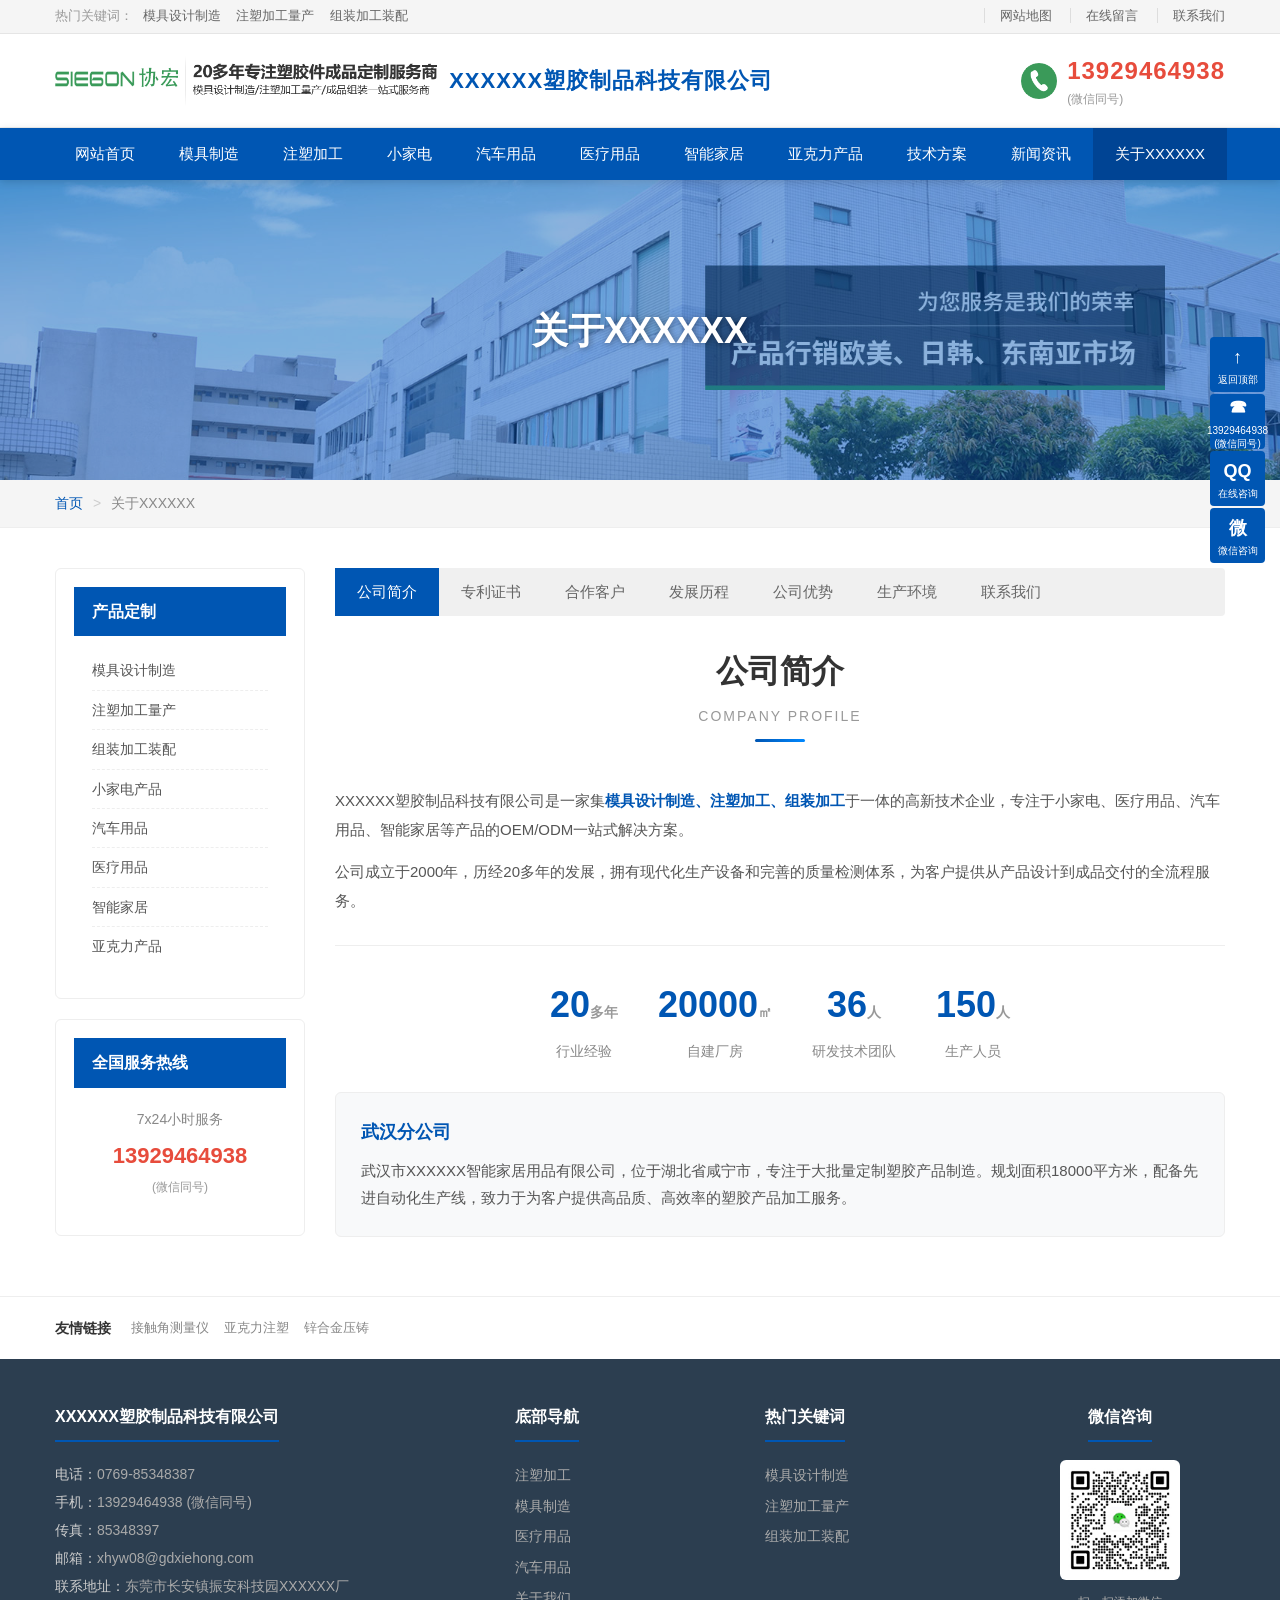
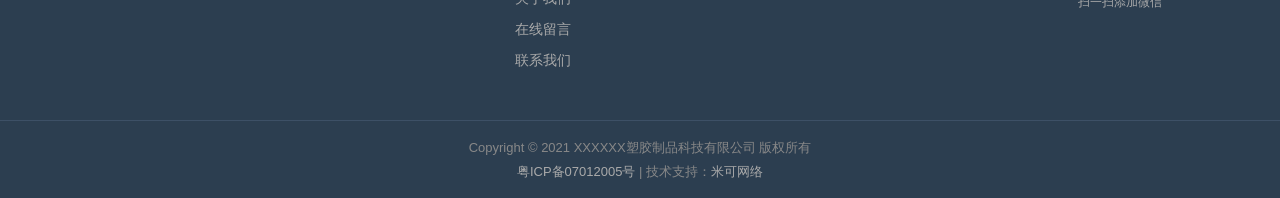
==== about/index.html @ 4b2d4a3e "add test" ====
<!DOCTYPE html>
<html lang="zh-CN">
<head>
    <meta charset="UTF-8">
    <meta name="viewport" content="width=device-width, initial-scale=1.0">
    <title>关于XXXXXX - XXXXXX塑胶制品科技有限公司</title>
    <link rel="stylesheet" href="../css/style.css">
    <link rel="stylesheet" href="../css/animate.css">
    <style>
        /* ========== Sub-page Banner ========== */
        .sub-banner {
            position: relative;
            height: 300px;
            overflow: hidden;
        }
        .sub-banner img {
            width: 100%;
            height: 100%;
            object-fit: cover;
        }
        .sub-banner-overlay {
            position: absolute;
            top: 0; left: 0; right: 0; bottom: 0;
            background: rgba(0,86,179,0.45);
            display: flex;
            align-items: center;
            justify-content: center;
        }
        .sub-banner-overlay h2 {
            font-size: 36px;
            color: #fff;
            font-weight: 700;
            text-shadow: 1px 1px 6px rgba(0,0,0,0.4);
        }

        /* ========== Breadcrumb ========== */
        .breadcrumb {
            background: #f5f5f5;
            padding: 12px 0;
            font-size: 14px;
            color: #888;
            border-bottom: 1px solid #eee;
        }
        .breadcrumb a {
            color: #0056b3;
            transition: color 0.3s;
        }
        .breadcrumb a:hover {
            color: #e74c3c;
        }
        .breadcrumb .sep {
            margin: 0 6px;
            color: #ccc;
        }

        /* ========== Sub-page Layout ========== */
        .sub-page-layout {
            display: flex;
            gap: 30px;
            padding: 40px 0;
            background: #fff;
        }
        .sub-main {
            flex: 1;
            min-width: 0;
        }
        .sub-sidebar {
            flex: 0 0 250px;
        }

        /* ========== Sidebar ========== */
        .sidebar-box {
            background: #fff;
            border: 1px solid #eee;
            border-radius: 6px;
            margin-bottom: 20px;
            overflow: hidden;
        }
        .sidebar-box-title {
            background: #0056b3;
            color: #fff;
            padding: 12px 18px;
            font-size: 16px;
            font-weight: 600;
        }
        .sidebar-box-content {
            padding: 15px 18px;
        }
        .sidebar-box-content a {
            display: block;
            padding: 8px 0;
            font-size: 14px;
            color: #555;
            border-bottom: 1px dashed #eee;
            transition: all 0.3s;
        }
        .sidebar-box-content a:last-child {
            border-bottom: none;
        }
        .sidebar-box-content a:hover {
            color: #0056b3;
            padding-left: 5px;
        }
        .sidebar-hotline {
            text-align: center;
            padding: 20px 18px;
        }
        .sidebar-hotline .hotline-label {
            font-size: 14px;
            color: #888;
            margin-bottom: 8px;
        }
        .sidebar-hotline .hotline-number {
            font-size: 22px;
            font-weight: 700;
            color: #e74c3c;
        }
        .sidebar-hotline .hotline-note {
            font-size: 12px;
            color: #999;
            margin-top: 4px;
        }

        /* ========== About Tab Navigation ========== */
        .about-tabs-nav {
            display: flex;
            flex-wrap: wrap;
            gap: 0;
            background: #f0f0f0;
            border-radius: 4px;
            margin-bottom: 30px;
        }
        .about-tab-link {
            padding: 12px 22px;
            font-size: 15px;
            color: #666;
            cursor: pointer;
            transition: all 0.3s;
            position: relative;
        }
        .about-tab-link:hover {
            color: #0056b3;
            background: #e0e0e0;
        }
        .about-tab-link.active {
            background: #0056b3;
            color: #fff;
        }

        /* ========== About Section Panels ========== */
        .about-section {
            display: none;
            animation: fadeIn 0.4s ease;
        }
        .about-section.active {
            display: block;
        }

        /* ========== About Section - Company Intro ========== */
        .intro-text {
            line-height: 1.9;
            font-size: 15px;
            color: #555;
        }
        .intro-text p {
            margin-bottom: 14px;
        }
        .intro-text .highlight {
            color: #0056b3;
            font-weight: 600;
        }
        .intro-stats {
            display: flex;
            justify-content: center;
            gap: 40px;
            margin-top: 30px;
            padding-top: 30px;
            border-top: 1px solid #eee;
        }
        .intro-stat {
            text-align: center;
        }
        .intro-stat .intro-stat-num {
            font-size: 36px;
            font-weight: 700;
            color: #0056b3;
        }
        .intro-stat .intro-stat-unit {
            font-size: 14px;
            color: #999;
        }
        .intro-stat .intro-stat-label {
            font-size: 14px;
            color: #888;
            margin-top: 6px;
        }
        .wuhan-info {
            margin-top: 30px;
            background: #f8f9fa;
            border-radius: 6px;
            padding: 25px;
            border: 1px solid #eee;
        }
        .wuhan-info h3 {
            font-size: 18px;
            color: #0056b3;
            margin-bottom: 10px;
        }
        .wuhan-info p {
            font-size: 15px;
            color: #555;
            line-height: 1.8;
        }

        /* ========== About Section - Patents ========== */
        .patents-list {
            display: grid;
            grid-template-columns: repeat(3, 1fr);
            gap: 20px;
        }
        .patent-card {
            background: #f8f9fa;
            border: 1px solid #eee;
            border-radius: 6px;
            padding: 25px 20px;
            text-align: center;
            transition: all 0.3s;
        }
        .patent-card:hover {
            border-color: #0056b3;
            box-shadow: 0 4px 15px rgba(0,86,179,0.1);
            transform: translateY(-3px);
        }
        .patent-card .patent-icon {
            font-size: 32px;
            color: #0056b3;
            margin-bottom: 12px;
        }
        .patent-card h4 {
            font-size: 16px;
            color: #333;
            margin-bottom: 8px;
        }
        .patent-card p {
            font-size: 13px;
            color: #888;
        }

        /* ========== About Section - Clients ========== */
        .clients-grid {
            display: grid;
            grid-template-columns: repeat(5, 1fr);
            gap: 20px;
        }
        .client-card {
            background: #f8f9fa;
            border: 1px solid #eee;
            border-radius: 6px;
            padding: 20px 15px;
            text-align: center;
            transition: all 0.3s;
            overflow: hidden;
        }
        .client-card:hover {
            border-color: #0056b3;
            box-shadow: 0 4px 15px rgba(0,86,179,0.1);
            transform: translateY(-3px);
        }
        .client-card img {
            width: 100%;
            height: 80px;
            object-fit: contain;
            margin-bottom: 10px;
        }
        .client-card span {
            font-size: 15px;
            font-weight: 600;
            color: #555;
        }

        /* ========== About Section - Timeline ========== */
        .timeline {
            position: relative;
            padding: 20px 0;
        }
        .timeline::before {
            content: '';
            position: absolute;
            left: 50%;
            top: 0;
            bottom: 0;
            width: 3px;
            background: #0056b3;
            transform: translateX(-50%);
        }
        .timeline-item {
            display: flex;
            align-items: stretch;
            margin-bottom: 30px;
            position: relative;
        }
        .timeline-item:nth-child(odd) {
            flex-direction: row;
        }
        .timeline-item:nth-child(even) {
            flex-direction: row-reverse;
        }
        .timeline-dot {
            position: absolute;
            left: 50%;
            top: 20px;
            width: 16px;
            height: 16px;
            background: #0056b3;
            border: 3px solid #fff;
            border-radius: 50%;
            transform: translateX(-50%);
            z-index: 2;
            box-shadow: 0 0 0 3px rgba(0,86,179,0.2);
        }
        .timeline-content {
            width: 45%;
            background: #f8f9fa;
            border-radius: 6px;
            padding: 20px 25px;
            border: 1px solid #eee;
            transition: all 0.3s;
        }
        .timeline-content:hover {
            border-color: #0056b3;
            box-shadow: 0 4px 15px rgba(0,86,179,0.1);
        }
        .timeline-year {
            font-size: 24px;
            font-weight: 700;
            color: #0056b3;
            margin-bottom: 8px;
        }
        .timeline-content h4 {
            font-size: 16px;
            color: #333;
            margin-bottom: 6px;
        }
        .timeline-content p {
            font-size: 14px;
            color: #666;
            line-height: 1.7;
        }
        .timeline-spacer {
            width: 45%;
        }

        /* ========== About Section - Advantages ========== */
        .about-advantages-grid {
            display: grid;
            grid-template-columns: repeat(2, 1fr);
            gap: 25px;
        }
        .about-adv-card {
            background: #f8f9fa;
            border-radius: 6px;
            overflow: hidden;
            box-shadow: 0 2px 12px rgba(0,0,0,0.06);
            transition: all 0.3s;
        }
        .about-adv-card:hover {
            transform: translateY(-5px);
            box-shadow: 0 8px 20px rgba(0,0,0,0.1);
        }
        .about-adv-img {
            height: 200px;
            overflow: hidden;
        }
        .about-adv-img img {
            width: 100%;
            height: 100%;
            object-fit: cover;
            transition: transform 0.5s;
        }
        .about-adv-card:hover .about-adv-img img {
            transform: scale(1.05);
        }
        .about-adv-text {
            padding: 20px;
        }
        .about-adv-text h3 {
            font-size: 18px;
            color: #333;
            margin-bottom: 10px;
        }
        .about-adv-text p {
            font-size: 14px;
            color: #666;
            line-height: 1.7;
        }

        /* ========== About Section - Production Gallery ========== */
        .production-gallery {
            display: grid;
            grid-template-columns: repeat(4, 1fr);
            gap: 20px;
        }
        .gallery-item {
            background: #f8f9fa;
            border-radius: 6px;
            overflow: hidden;
            box-shadow: 0 2px 8px rgba(0,0,0,0.06);
            transition: all 0.3s;
            text-align: center;
        }
        .gallery-item:hover {
            transform: translateY(-5px);
            box-shadow: 0 8px 20px rgba(0,0,0,0.1);
        }
        .gallery-item img {
            width: 100%;
            height: 180px;
            object-fit: cover;
            transition: transform 0.5s;
        }
        .gallery-item:hover img {
            transform: scale(1.05);
        }
        .gallery-item h4 {
            padding: 12px 10px;
            font-size: 14px;
            color: #333;
        }

        /* ========== About Section - Contact ========== */
        .contact-layout {
            display: flex;
            gap: 30px;
        }
        .contact-info {
            flex: 1;
        }
        .contact-info h3 {
            font-size: 22px;
            color: #333;
            margin-bottom: 20px;
        }
        .contact-info-item {
            display: flex;
            align-items: flex-start;
            gap: 12px;
            margin-bottom: 18px;
            font-size: 15px;
            color: #555;
        }
        .contact-info-item .info-label {
            flex: 0 0 70px;
            font-weight: 600;
            color: #333;
        }
        .contact-info-item .info-value {
            flex: 1;
        }
        .contact-info-item .info-value a {
            color: #0056b3;
        }
        .contact-form-box {
            flex: 1;
            background: #f8f9fa;
            border-radius: 6px;
            padding: 30px;
            border: 1px solid #eee;
        }
        .contact-form-box h3 {
            font-size: 20px;
            color: #333;
            margin-bottom: 20px;
        }
        .contact-form {
            display: flex;
            flex-direction: column;
            gap: 15px;
        }
        .form-row {
            display: flex;
            gap: 15px;
        }
        .form-group {
            flex: 1;
        }
        .form-group label {
            display: block;
            font-size: 14px;
            color: #555;
            margin-bottom: 6px;
        }
        .form-group input,
        .form-group textarea {
            width: 100%;
            padding: 10px 14px;
            border: 1px solid #ddd;
            border-radius: 4px;
            font-size: 14px;
            color: #333;
            transition: border-color 0.3s;
            outline: none;
        }
        .form-group input:focus,
        .form-group textarea:focus {
            border-color: #0056b3;
        }
        .form-group textarea {
            height: 120px;
            resize: vertical;
        }
        .form-submit {
            display: inline-block;
            padding: 12px 40px;
            background: #0056b3;
            color: #fff;
            border: none;
            border-radius: 4px;
            font-size: 16px;
            cursor: pointer;
            transition: background 0.3s;
            align-self: flex-start;
        }
        .form-submit:hover {
            background: #004494;
        }

        /* ========== Responsive adjustments ========== */
        @media (max-width: 992px) {
            .sub-page-layout { flex-direction: column; }
            .sub-sidebar { flex: none; width: 100%; }
            .sub-banner { height: 220px; }
            .sub-banner-overlay h2 { font-size: 28px; }
            .intro-stats { gap: 25px; }
            .patents-list { grid-template-columns: repeat(2, 1fr); }
            .clients-grid { grid-template-columns: repeat(3, 1fr); }
            .timeline::before { left: 30px; }
            .timeline-dot { left: 30px; }
            .timeline-item,
            .timeline-item:nth-child(even) { flex-direction: row; }
            .timeline-content { width: auto; margin-left: 60px; }
            .timeline-spacer { display: none; }
            .contact-layout { flex-direction: column; }
            .about-advantages-grid { grid-template-columns: repeat(2, 1fr); }
            .production-gallery { grid-template-columns: repeat(2, 1fr); }
        }

        @media (max-width: 768px) {
            .sub-banner { height: 180px; }
            .sub-banner-overlay h2 { font-size: 22px; }
            .about-tabs-nav { overflow-x: auto; }
            .about-tab-link { padding: 10px 14px; font-size: 13px; white-space: nowrap; }
            .intro-stats { flex-wrap: wrap; gap: 15px; }
            .patents-list { grid-template-columns: 1fr; }
            .clients-grid { grid-template-columns: repeat(2, 1fr); }
            .about-advantages-grid { grid-template-columns: 1fr; }
            .production-gallery { grid-template-columns: repeat(2, 1fr); }
            .form-row { flex-direction: column; }
        }
    </style>
</head>
<body>

<!-- 顶部工具栏 -->
<div class="top-bar">
    <div class="container">
        <div class="top-bar-left">
            <span class="hot-keywords">热门关键词：</span>
            <a href="../index.html#moju">模具设计制造</a>
            <a href="../index.html#zhusu">注塑加工量产</a>
            <a href="../index.html#zhusu">组装加工装配</a>
        </div>
        <div class="top-bar-right">
            <a href="#sitemap">网站地图</a>
            <a href="#about-07">在线留言</a>
            <a href="#about-07">联系我们</a>
        </div>
    </div>
</div>

<!-- 主头部：Logo + 电话 -->
<header class="main-header">
    <div class="container">
        <div class="header-logo">
            <a href="../index.html">
                <img src="../images/logo.png" alt="XXXXXX塑胶制品科技有限公司">
                <span class="logo-text">XXXXXX塑胶制品科技有限公司</span>
            </a>
        </div>
        <div class="header-phone">
            <img src="../images/phone-icon.png" alt="电话图标">
            <div class="phone-info">
                <span class="phone-number">13929464938</span>
                <span class="phone-note">(微信同号)</span>
            </div>
        </div>
    </div>
</header>

<!-- 主导航栏 -->
<nav class="main-nav">
    <div class="container">
        <button class="menu-toggle" id="menuToggle" aria-label="菜单">☰</button>
        <ul class="nav-list" id="navList">
            <li><a href="../index.html">网站首页</a></li>
            <li><a href="../index.html#moju">模具制造</a></li>
            <li><a href="../index.html#zhusu">注塑加工</a></li>
            <li><a href="../index.html#product">小家电</a></li>
            <li><a href="../index.html#case">汽车用品</a></li>
            <li><a href="../index.html#yiliao">医疗用品</a></li>
            <li><a href="../index.html#zhineng">智能家居</a></li>
            <li><a href="../index.html#other">亚克力产品</a></li>
            <li><a href="../index.html#video">技术方案</a></li>
            <li class="has-dropdown">
                <a href="../index.html#news">新闻资讯</a>
                <ul class="dropdown">
                    <li><a href="../index.html#company-news">公司新闻</a></li>
                    <li><a href="../index.html#industry-news">行业动态</a></li>
                    <li><a href="../index.html#faq">常见问题</a></li>
                </ul>
            </li>
            <li class="has-dropdown active">
                <a href="index.html">关于XXXXXX</a>
                <ul class="dropdown">
                    <li><a href="#about-01">公司简介</a></li>
                    <li><a href="#about-02">专利证书</a></li>
                    <li><a href="#about-03">合作客户</a></li>
                    <li><a href="#about-04">发展历程</a></li>
                    <li><a href="#about-05">公司优势</a></li>
                    <li><a href="#about-06">生产环境</a></li>
                    <li><a href="#about-07">联系我们</a></li>
                </ul>
            </li>
        </ul>
    </div>
</nav>

<!-- Banner -->
<section class="sub-banner">
    <img src="../images/banner-about.jpg" alt="关于XXXXXX">
    <div class="sub-banner-overlay">
        <h2>关于XXXXXX</h2>
    </div>
</section>

<!-- Breadcrumb -->
<div class="breadcrumb">
    <div class="container">
        <a href="../index.html">首页</a>
        <span class="sep">&gt;</span>
        <span>关于XXXXXX</span>
    </div>
</div>

<!-- Main Content Area -->
<div class="sub-page-layout">
    <div class="container" style="display:flex;gap:30px;">
        <!-- Sidebar -->
        <aside class="sub-sidebar">
            <div class="sidebar-box">
                <div class="sidebar-box-title">产品定制</div>
                <div class="sidebar-box-content">
                    <a href="../index.html#moju">模具设计制造</a>
                    <a href="../index.html#zhusu">注塑加工量产</a>
                    <a href="../index.html#zhusu">组装加工装配</a>
                    <a href="../index.html#product">小家电产品</a>
                    <a href="../index.html#case">汽车用品</a>
                    <a href="../index.html#yiliao">医疗用品</a>
                    <a href="../index.html#zhineng">智能家居</a>
                    <a href="../index.html#other">亚克力产品</a>
                </div>
            </div>
            <div class="sidebar-box">
                <div class="sidebar-box-title">全国服务热线</div>
                <div class="sidebar-hotline">
                    <div class="hotline-label">7x24小时服务</div>
                    <div class="hotline-number">13929464938</div>
                    <div class="hotline-note">(微信同号)</div>
                </div>
            </div>
        </aside>

        <!-- Main Content -->
        <main class="sub-main">
            <!-- Tab Navigation -->
            <div class="about-tabs-nav">
                <a class="about-tab-link active" data-tab="about-01" href="#about-01">公司简介</a>
                <a class="about-tab-link" data-tab="about-02" href="#about-02">专利证书</a>
                <a class="about-tab-link" data-tab="about-03" href="#about-03">合作客户</a>
                <a class="about-tab-link" data-tab="about-04" href="#about-04">发展历程</a>
                <a class="about-tab-link" data-tab="about-05" href="#about-05">公司优势</a>
                <a class="about-tab-link" data-tab="about-06" href="#about-06">生产环境</a>
                <a class="about-tab-link" data-tab="about-07" href="#about-07">联系我们</a>
            </div>

            <!-- Section: 公司简介 -->
            <section class="about-section active" id="about-01">
                <div class="section-header">
                    <h2 class="section-title">公司简介</h2>
                    <p class="section-subtitle">Company Profile</p>
                    <div class="title-decoration"></div>
                </div>
                <div class="intro-text">
                    <p>XXXXXX塑胶制品科技有限公司是一家集<span class="highlight">模具设计制造、注塑加工、组装加工</span>于一体的高新技术企业，专注于小家电、医疗用品、汽车用品、智能家居等产品的OEM/ODM一站式解决方案。</p>
                    <p>公司成立于2000年，历经20多年的发展，拥有现代化生产设备和完善的质量检测体系，为客户提供从产品设计到成品交付的全流程服务。</p>
                </div>
                <div class="intro-stats">
                    <div class="intro-stat">
                        <div class="intro-stat-num">20<span class="intro-stat-unit">多年</span></div>
                        <div class="intro-stat-label">行业经验</div>
                    </div>
                    <div class="intro-stat">
                        <div class="intro-stat-num">20000<span class="intro-stat-unit">㎡</span></div>
                        <div class="intro-stat-label">自建厂房</div>
                    </div>
                    <div class="intro-stat">
                        <div class="intro-stat-num">36<span class="intro-stat-unit">人</span></div>
                        <div class="intro-stat-label">研发技术团队</div>
                    </div>
                    <div class="intro-stat">
                        <div class="intro-stat-num">150<span class="intro-stat-unit">人</span></div>
                        <div class="intro-stat-label">生产人员</div>
                    </div>
                </div>
                <div class="wuhan-info">
                    <h3>武汉分公司</h3>
                    <p>武汉市XXXXXX智能家居用品有限公司，位于湖北省咸宁市，专注于大批量定制塑胶产品制造。规划面积18000平方米，配备先进自动化生产线，致力于为客户提供高品质、高效率的塑胶产品加工服务。</p>
                </div>
            </section>

            <!-- Section: 专利证书 -->
            <section class="about-section" id="about-02">
                <div class="section-header">
                    <h2 class="section-title">专利证书</h2>
                    <p class="section-subtitle">Patents & Certifications</p>
                    <div class="title-decoration"></div>
                </div>
                <div class="patents-list">
                    <div class="patent-card">
                        <div class="patent-icon">&#9989;</div>
                        <h4>SGS认证</h4>
                        <p>通过SGS国际认证，产品质量符合国际标准</p>
                    </div>
                    <div class="patent-card">
                        <div class="patent-icon">&#9989;</div>
                        <h4>BSCI认证</h4>
                        <p>符合BSCI商业社会责任标准，保障生产合规</p>
                    </div>
                    <div class="patent-card">
                        <div class="patent-icon">&#9989;</div>
                        <h4>ISO 9001认证</h4>
                        <p>ISO质量管理体系认证，确保品质管控流程</p>
                    </div>
                    <div class="patent-card">
                        <div class="patent-icon">&#9733;</div>
                        <h4>高新技术企业</h4>
                        <p>荣获高新技术企业认定，持续技术创新</p>
                    </div>
                    <div class="patent-card">
                        <div class="patent-icon">&#9733;</div>
                        <h4>多项发明专利</h4>
                        <p>拥有模具设计及注塑工艺相关发明专利</p>
                    </div>
                    <div class="patent-card">
                        <div class="patent-icon">&#9733;</div>
                        <h4>实用新型专利</h4>
                        <p>多项实用新型专利覆盖生产制造关键环节</p>
                    </div>
                </div>
            </section>

            <!-- Section: 合作客户 -->
            <section class="about-section" id="about-03">
                <div class="section-header">
                    <h2 class="section-title">合作客户</h2>
                    <p class="section-subtitle">Cooperation Clients</p>
                    <div class="title-decoration"></div>
                </div>
                <div class="clients-grid">
                    <div class="client-card">
                        <img src="../images/brand-huawei.jpg" alt="华为">
                        <span>华为</span>
                    </div>
                    <div class="client-card">
                        <img src="../images/brand-ykk.jpg" alt="YKK">
                        <span>YKK</span>
                    </div>
                    <div class="client-card">
                        <img src="../images/brand-panasonic.jpg" alt="松下">
                        <span>松下</span>
                    </div>
                    <div class="client-card">
                        <img src="../images/brand-dyg.jpg" alt="东阳光药">
                        <span>东阳光药</span>
                    </div>
                    <div class="client-card">
                        <img src="../images/brand-swarovski.jpg" alt="施华洛世奇">
                        <span>施华洛世奇</span>
                    </div>
                    <div class="client-card">
                        <img src="../images/brand-gionee.jpg" alt="GIONEE">
                        <span>GIONEE</span>
                    </div>
                    <div class="client-card">
                        <img src="../images/brand-saraya.jpg" alt="SARAYA">
                        <span>SARAYA</span>
                    </div>
                    <div class="client-card">
                        <img src="../images/brand-yuyue.jpg" alt="鱼跃集团">
                        <span>鱼跃集团</span>
                    </div>
                    <div class="client-card">
                        <img src="../images/brand-skyworth.jpg" alt="创维">
                        <span>创维</span>
                    </div>
                    <div class="client-card">
                        <img src="../images/brand-vivo.jpg" alt="VIVO">
                        <span>VIVO</span>
                    </div>
                </div>
            </section>

            <!-- Section: 发展历程 -->
            <section class="about-section" id="about-04">
                <div class="section-header">
                    <h2 class="section-title">发展历程</h2>
                    <p class="section-subtitle">Development History</p>
                    <div class="title-decoration"></div>
                </div>
                <div class="timeline">
                    <div class="timeline-item">
                        <div class="timeline-content">
                            <div class="timeline-year">2000</div>
                            <h4>公司成立</h4>
                            <p>XXXXXX塑胶制品科技有限公司正式成立，开始模具设计与制造业务，踏上行业发展之路。</p>
                        </div>
                        <div class="timeline-spacer"></div>
                        <div class="timeline-dot"></div>
                    </div>
                    <div class="timeline-item">
                        <div class="timeline-spacer"></div>
                        <div class="timeline-content">
                            <div class="timeline-year">2005</div>
                            <h4>规模扩张</h4>
                            <p>厂房扩建，引进先进注塑设备，业务范围从模具制造拓展至注塑加工与组装加工，形成一站式服务能力。</p>
                        </div>
                        <div class="timeline-dot"></div>
                    </div>
                    <div class="timeline-item">
                        <div class="timeline-content">
                            <div class="timeline-year">2010</div>
                            <h4>品质认证</h4>
                            <p>通过SGS、BSCI、ISO 9001等多项国际认证，建立完善的质量检测体系，品质管控迈上新台阶。</p>
                        </div>
                        <div class="timeline-spacer"></div>
                        <div class="timeline-dot"></div>
                    </div>
                    <div class="timeline-item">
                        <div class="timeline-spacer"></div>
                        <div class="timeline-content">
                            <div class="timeline-year">2015</div>
                            <h4>武汉分公司</h4>
                            <p>成立武汉市XXXXXX智能家居用品有限公司，规划面积18000平方米，进一步扩大产能与服务范围。</p>
                        </div>
                        <div class="timeline-dot"></div>
                    </div>
                    <div class="timeline-item">
                        <div class="timeline-content">
                            <div class="timeline-year">2020</div>
                            <h4>持续发展</h4>
                            <p>荣获高新技术企业认定，持续加大研发投入，拓展智能家居与医疗用品领域，为客户提供更全面的解决方案。</p>
                        </div>
                        <div class="timeline-spacer"></div>
                        <div class="timeline-dot"></div>
                    </div>
                </div>
            </section>

            <!-- Section: 公司优势 -->
            <section class="about-section" id="about-05">
                <div class="section-header">
                    <h2 class="section-title">公司优势</h2>
                    <p class="section-subtitle">Company Advantages</p>
                    <div class="title-decoration"></div>
                </div>
                <div class="about-advantages-grid">
                    <div class="about-adv-card">
                        <div class="about-adv-img">
                            <img src="../images/adv-01.jpg" alt="自动化设备齐全">
                        </div>
                        <div class="about-adv-text">
                            <h3>自动化设备齐全</h3>
                            <p>模具车间配备铣床、车床、磨床、线切割、火花机、CNC等加工设备；60台注塑机（90T-1000T），实现全自动化生产。</p>
                        </div>
                    </div>
                    <div class="about-adv-card">
                        <div class="about-adv-img">
                            <img src="../images/adv-02.jpg" alt="20多年生产经验">
                        </div>
                        <div class="about-adv-text">
                            <h3>20多年生产经验</h3>
                            <p>通过SGS、BSCI、ISO等认证，完善的质量检测体系，专业管理团队确保产品品质稳定。</p>
                        </div>
                    </div>
                    <div class="about-adv-card">
                        <div class="about-adv-img">
                            <img src="../images/adv-03.jpg" alt="品质有保证">
                        </div>
                        <div class="about-adv-text">
                            <h3>品质有保证</h3>
                            <p>配备2D/3D扫描仪等精密测量设备，专业QA团队全程品质管控，确保产品零缺陷交付。</p>
                        </div>
                    </div>
                    <div class="about-adv-card">
                        <div class="about-adv-img">
                            <img src="../images/adv-04.jpg" alt="一站式服务">
                        </div>
                        <div class="about-adv-text">
                            <h3>一站式服务</h3>
                            <p>开模、注塑、组装、丝印、移印全部整合在一条生产线，为客户提供高效便捷的完整解决方案。</p>
                        </div>
                    </div>
                </div>
            </section>

            <!-- Section: 生产环境 -->
            <section class="about-section" id="about-06">
                <div class="section-header">
                    <h2 class="section-title">生产环境</h2>
                    <p class="section-subtitle">Production Environment</p>
                    <div class="title-decoration"></div>
                </div>
                <div class="production-gallery">
                    <div class="gallery-item">
                        <img src="../images/adv-01.jpg" alt="模具车间">
                        <h4>模具车间</h4>
                    </div>
                    <div class="gallery-item">
                        <img src="../images/adv-02.jpg" alt="CNC车间">
                        <h4>CNC车间</h4>
                    </div>
                    <div class="gallery-item">
                        <img src="../images/adv-03.jpg" alt="线切割车间">
                        <h4>线切割车间</h4>
                    </div>
                    <div class="gallery-item">
                        <img src="../images/adv-04.jpg" alt="注塑车间">
                        <h4>注塑车间</h4>
                    </div>
                    <div class="gallery-item">
                        <img src="../images/adv-01.jpg" alt="亚克力无尘车间">
                        <h4>亚克力无尘车间</h4>
                    </div>
                    <div class="gallery-item">
                        <img src="../images/adv-02.jpg" alt="装配车间">
                        <h4>装配车间</h4>
                    </div>
                    <div class="gallery-item">
                        <img src="../images/adv-03.jpg" alt="丝印车间">
                        <h4>丝印车间</h4>
                    </div>
                    <div class="gallery-item">
                        <img src="../images/adv-04.jpg" alt="移印车间">
                        <h4>移印车间</h4>
                    </div>
                </div>
            </section>

            <!-- Section: 联系我们 -->
            <section class="about-section" id="about-07">
                <div class="section-header">
                    <h2 class="section-title">联系我们</h2>
                    <p class="section-subtitle">Contact Us</p>
                    <div class="title-decoration"></div>
                </div>
                <div class="contact-layout">
                    <div class="contact-info">
                        <h3>XXXXXX塑胶制品科技有限公司</h3>
                        <div class="contact-info-item">
                            <span class="info-label">电话：</span>
                            <span class="info-value">0769-85348387</span>
                        </div>
                        <div class="contact-info-item">
                            <span class="info-label">手机：</span>
                            <span class="info-value"><a href="tel:13929464938">13929464938</a> (微信同号)</span>
                        </div>
                        <div class="contact-info-item">
                            <span class="info-label">传真：</span>
                            <span class="info-value">85348397</span>
                        </div>
                        <div class="contact-info-item">
                            <span class="info-label">邮箱：</span>
                            <span class="info-value"><a href="mailto:xhyw08@gdxiehong.com">xhyw08@gdxiehong.com</a></span>
                        </div>
                        <div class="contact-info-item">
                            <span class="info-label">地址：</span>
                            <span class="info-value">东莞市长安镇振安科技园XXXXXX厂</span>
                        </div>
                    </div>
                    <div class="contact-form-box">
                        <h3>在线留言</h3>
                        <form class="contact-form" action="#" method="post">
                            <div class="form-row">
                                <div class="form-group">
                                    <label for="name">姓名</label>
                                    <input type="text" id="name" name="name" placeholder="请输入您的姓名">
                                </div>
                                <div class="form-group">
                                    <label for="phone">联系电话</label>
                                    <input type="tel" id="phone" name="phone" placeholder="请输入您的联系电话">
                                </div>
                            </div>
                            <div class="form-group">
                                <label for="email">电子邮箱</label>
                                <input type="email" id="email" name="email" placeholder="请输入您的电子邮箱">
                            </div>
                            <div class="form-group">
                                <label for="message">留言内容</label>
                                <textarea id="message" name="message" placeholder="请输入您的留言内容"></textarea>
                            </div>
                            <button type="submit" class="form-submit">提交留言</button>
                        </form>
                    </div>
                </div>
            </section>
        </main>
    </div>
</div>

<!-- 友情链接 -->
<section class="friendly-links">
    <div class="container">
        <h3>友情链接</h3>
        <div class="links-list">
            <a href="#">接触角测量仪</a>
            <a href="#">亚克力注塑</a>
            <a href="#">锌合金压铸</a>
        </div>
    </div>
</section>

<!-- 页脚 -->
<footer class="main-footer">
    <div class="container">
        <div class="footer-columns">
            <div class="footer-col">
                <h4>XXXXXX塑胶制品科技有限公司</h4>
                <p><span class="label">电话：</span>0769-85348387</p>
                <p><span class="label">手机：</span>13929464938 (微信同号)</p>
                <p><span class="label">传真：</span>85348397</p>
                <p><span class="label">邮箱：</span>xhyw08@gdxiehong.com</p>
                <p><span class="label">联系地址：</span>东莞市长安镇振安科技园XXXXXX厂</p>
            </div>
            <div class="footer-col">
                <h4>底部导航</h4>
                <a href="../index.html#zhusu">注塑加工</a>
                <a href="../index.html#moju">模具制造</a>
                <a href="../index.html#yiliao">医疗用品</a>
                <a href="../index.html#case">汽车用品</a>
                <a href="index.html">关于我们</a>
                <a href="#about-07">在线留言</a>
                <a href="#about-07">联系我们</a>
            </div>
            <div class="footer-col">
                <h4>热门关键词</h4>
                <a href="#">模具设计制造</a>
                <a href="#">注塑加工量产</a>
                <a href="#">组装加工装配</a>
            </div>
            <div class="footer-col footer-qr">
                <h4>微信咨询</h4>
                <div class="qr-code">
                    <img src="../images/wechat-qr.png" alt="微信二维码">
                </div>
                <p>扫一扫添加微信</p>
            </div>
        </div>
    </div>
    <div class="footer-bottom">
        <div class="container">
            <p>Copyright &copy; 2021 XXXXXX塑胶制品科技有限公司 版权所有</p>
            <p><a href="https://beian.miit.gov.cn/" target="_blank">粤ICP备07012005号</a> | 技术支持：<a href="#">米可网络</a></p>
        </div>
    </div>
</footer>

<!-- 侧边浮动工具栏 -->
<div class="floating-toolbar">
    <a href="#" class="float-btn back-top" id="backTop" title="返回顶部">
        <span>&#8593;</span>
        <small>返回顶部</small>
    </a>
    <a href="tel:13929464938" class="float-btn phone-btn" title="电话咨询">
        <span>&#9742;</span>
        <small>13929464938<br>(微信同号)</small>
    </a>
    <a href="#" class="float-btn qq-btn" title="QQ在线咨询">
        <span>QQ</span>
        <small>在线咨询</small>
    </a>
    <div class="float-btn wechat-btn" title="微信咨询">
        <span>微</span>
        <small>微信咨询</small>
        <div class="wechat-popup">
            <img src="../images/wechat-qr.png" alt="微信二维码">
            <p>扫码添加微信</p>
        </div>
    </div>
</div>

<script src="../js/main.js"></script>
<script>
    // About page tab switching
    (function() {
        var tabLinks = document.querySelectorAll('.about-tab-link');
        var sections = document.querySelectorAll('.about-section');

        function switchTab(targetId) {
            // Update tab links
            tabLinks.forEach(function(link) {
                link.classList.remove('active');
                if (link.getAttribute('data-tab') === targetId) {
                    link.classList.add('active');
                }
            });
            // Update sections
            sections.forEach(function(sec) {
                sec.classList.remove('active');
                if (sec.id === targetId) {
                    sec.classList.add('active');
                }
            });
        }

        // Click handler for tab links
        tabLinks.forEach(function(link) {
            link.addEventListener('click', function(e) {
                e.preventDefault();
                var targetId = this.getAttribute('data-tab');
                switchTab(targetId);
                // Scroll to the tab area
                document.querySelector('.about-tabs-nav').scrollIntoView({ behavior: 'smooth', block: 'start' });
            });
        });

        // If URL has an anchor hash, activate that tab on load
        if (window.location.hash) {
            var hash = window.location.hash.substring(1);
            if (hash && document.getElementById(hash)) {
                switchTab(hash);
            }
        }

        // Dropdown nav links should also switch tabs
        var dropdownLinks = document.querySelectorAll('.nav-list .has-dropdown.active .dropdown a');
        dropdownLinks.forEach(function(link) {
            link.addEventListener('click', function(e) {
                e.preventDefault();
                var targetId = this.getAttribute('href').substring(1);
                switchTab(targetId);
                document.querySelector('.about-tabs-nav').scrollIntoView({ behavior: 'smooth', block: 'start' });
            });
        });
    })();
</script>
</body>
</html>
---- css/style.css ----
/* ========== Reset & Base ========== */
*, *::before, *::after {
    margin: 0;
    padding: 0;
    box-sizing: border-box;
}

html {
    scroll-behavior: smooth;
}

body {
    font-family: "Microsoft YaHei", "PingFang SC", "Helvetica Neue", Arial, sans-serif;
    color: #333;
    background: #fff;
    line-height: 1.6;
    overflow-x: hidden;
}

a {
    text-decoration: none;
    color: inherit;
    transition: color 0.3s;
}

img {
    max-width: 100%;
    height: auto;
    display: block;
}

ul { list-style: none; }

.container {
    max-width: 1200px;
    margin: 0 auto;
    padding: 0 15px;
}

/* ========== Top Bar ========== */
.top-bar {
    background: #f5f5f5;
    border-bottom: 1px solid #e5e5e5;
    font-size: 13px;
    color: #888;
    padding: 6px 0;
}

.top-bar .container {
    display: flex;
    justify-content: space-between;
    align-items: center;
}

.top-bar-left .hot-keywords {
    color: #999;
}

.top-bar-left a {
    color: #666;
    margin: 0 6px;
}

.top-bar-left a:hover {
    color: #0056b3;
}

.top-bar-right a {
    color: #666;
    margin-left: 15px;
    padding-left: 15px;
    border-left: 1px solid #ddd;
}

.top-bar-right a:hover {
    color: #0056b3;
}

/* ========== Main Header ========== */
.main-header {
    padding: 18px 0;
    background: #fff;
    border-bottom: 1px solid #eee;
}

.main-header .container {
    display: flex;
    justify-content: space-between;
    align-items: center;
}

.header-logo a {
    display: flex;
    align-items: center;
    gap: 12px;
}

.header-logo img {
    height: 50px;
    width: auto;
}

.logo-text {
    font-size: 22px;
    font-weight: 700;
    color: #0056b3;
    letter-spacing: 1px;
}

.header-phone {
    display: flex;
    align-items: center;
    gap: 10px;
}

.header-phone img {
    height: 36px;
    width: auto;
}

.phone-info {
    display: flex;
    flex-direction: column;
}

.phone-number {
    font-size: 24px;
    font-weight: 700;
    color: #e74c3c;
    letter-spacing: 1px;
}

.phone-note {
    font-size: 12px;
    color: #999;
}

/* ========== Main Navigation ========== */
.main-nav {
    background: #0056b3;
    position: sticky;
    top: 0;
    z-index: 1000;
    box-shadow: 0 2px 8px rgba(0,0,0,0.15);
}

/* 汉堡菜单按钮 - PC端隐藏 */
.menu-toggle {
    display: none;
}

.nav-list {
    display: flex;
    justify-content: center;
}

.nav-list > li {
    position: relative;
}

.nav-list > li > a {
    display: block;
    padding: 14px 22px;
    color: #fff;
    font-size: 15px;
    white-space: nowrap;
    transition: background 0.3s;
}

.nav-list > li:hover > a,
.nav-list > li.active > a {
    background: #004494;
}

/* Dropdown */
.dropdown {
    position: absolute;
    top: 100%;
    left: 0;
    min-width: 160px;
    background: #fff;
    box-shadow: 0 4px 12px rgba(0,0,0,0.15);
    opacity: 0;
    visibility: hidden;
    transform: translateY(10px);
    transition: all 0.3s;
    z-index: 100;
}

.has-dropdown:hover .dropdown {
    opacity: 1;
    visibility: visible;
    transform: translateY(0);
}

.dropdown li a {
    display: block;
    padding: 10px 18px;
    font-size: 14px;
    color: #333;
    border-bottom: 1px solid #f0f0f0;
    transition: all 0.3s;
}

.dropdown li a:hover {
    background: #f0f6ff;
    color: #0056b3;
    padding-left: 22px;
}

/* ========== Hero Carousel ========== */
.hero-carousel {
    position: relative;
    overflow: hidden;
    height: 500px;
}

.carousel-wrapper {
    position: relative;
    width: 100%;
    height: 100%;
}

.carousel-slides {
    position: relative;
    width: 100%;
    height: 100%;
}

.slide {
    position: absolute;
    top: 0;
    left: 0;
    width: 100%;
    height: 100%;
    opacity: 0;
    transition: opacity 0.8s ease-in-out;
}

.slide.active {
    opacity: 1;
}

.slide img {
    width: 100%;
    height: 100%;
    object-fit: cover;
}

.slide-overlay {
    position: absolute;
    top: 50%;
    left: 50%;
    transform: translate(-50%, -50%);
    text-align: center;
    color: #fff;
    z-index: 2;
}

.slide-overlay h2 {
    font-size: 42px;
    font-weight: 700;
    margin-bottom: 12px;
    text-shadow: 2px 2px 8px rgba(0,0,0,0.5);
}

.slide-overlay p {
    font-size: 20px;
    text-shadow: 1px 1px 4px rgba(0,0,0,0.5);
    opacity: 0.95;
}

.carousel-dots {
    position: absolute;
    bottom: 25px;
    left: 50%;
    transform: translateX(-50%);
    display: flex;
    gap: 10px;
    z-index: 5;
}

.dot {
    width: 12px;
    height: 12px;
    border-radius: 50%;
    background: rgba(255,255,255,0.5);
    cursor: pointer;
    transition: background 0.3s;
}

.dot.active {
    background: #fff;
    transform: scale(1.2);
}

.carousel-prev,
.carousel-next {
    position: absolute;
    top: 50%;
    transform: translateY(-50%);
    background: rgba(0,0,0,0.3);
    color: #fff;
    border: none;
    width: 45px;
    height: 45px;
    font-size: 22px;
    cursor: pointer;
    z-index: 5;
    transition: background 0.3s;
    border-radius: 4px;
}

.carousel-prev:hover,
.carousel-next:hover {
    background: rgba(0,0,0,0.6);
}

.carousel-prev { left: 20px; }
.carousel-next { right: 20px; }

/* ========== Section Headers ========== */
.section-header {
    text-align: center;
    margin-bottom: 45px;
}

.section-title {
    font-size: 32px;
    font-weight: 700;
    color: #333;
    margin-bottom: 8px;
}

.section-subtitle {
    font-size: 14px;
    color: #999;
    text-transform: uppercase;
    letter-spacing: 2px;
    margin-bottom: 12px;
}

.title-decoration {
    width: 50px;
    height: 3px;
    background: linear-gradient(to right, #0056b3, #0088ff);
    margin: 0 auto;
    border-radius: 2px;
}

/* ========== Company Overview ========== */
.company-overview {
    padding: 70px 0;
    background: #fff;
}

.overview-tabs {
    display: flex;
    gap: 0;
    margin-bottom: 25px;
}

.tab-btn {
    padding: 12px 35px;
    font-size: 16px;
    font-weight: 600;
    color: #666;
    background: #f0f0f0;
    border: none;
    cursor: pointer;
    transition: all 0.3s;
}

.tab-btn:first-child {
    border-radius: 4px 0 0 4px;
}

.tab-btn:last-child {
    border-radius: 0 4px 4px 0;
}

.tab-btn.active {
    background: #0056b3;
    color: #fff;
}

.tab-btn:hover:not(.active) {
    background: #e0e0e0;
}

.overview-panel {
    display: none;
}

.overview-panel.active {
    display: block;
}

.overview-text {
    max-width: 800px;
    line-height: 1.9;
}

.overview-text p {
    margin-bottom: 14px;
    font-size: 15px;
    color: #555;
}

.overview-text .highlight {
    color: #0056b3;
    font-weight: 600;
}

.btn-detail {
    display: inline-block;
    padding: 8px 24px;
    color: #0056b3;
    border: 1px solid #0056b3;
    border-radius: 3px;
    font-size: 14px;
    transition: all 0.3s;
    margin-top: 8px;
}

.btn-detail:hover {
    background: #0056b3;
    color: #fff;
}

/* Stats Row */
.stats-row {
    display: flex;
    justify-content: center;
    gap: 60px;
    margin-top: 50px;
    padding-top: 40px;
    border-top: 1px solid #eee;
}

.stat-item {
    text-align: center;
}

.stat-icon {
    margin-bottom: 12px;
}

.stat-icon img {
    width: 50px;
    height: 50px;
    margin: 0 auto;
}

.stat-number {
    font-size: 42px;
    font-weight: 700;
    color: #0056b3;
    line-height: 1.1;
}

.stat-unit {
    font-size: 16px;
    font-weight: 400;
    color: #999;
}

.stat-label {
    font-size: 14px;
    color: #888;
    margin-top: 6px;
}

/* ========== Product Showcase ========== */
.product-showcase {
    padding: 70px 0;
    background: #f8f9fa;
}

.product-tabs {
    display: flex;
    justify-content: center;
    gap: 0;
    margin-bottom: 35px;
}

.product-tab-btn {
    padding: 10px 28px;
    font-size: 15px;
    color: #666;
    background: #fff;
    border: 1px solid #ddd;
    cursor: pointer;
    transition: all 0.3s;
}

.product-tab-btn:first-child {
    border-radius: 4px 0 0 4px;
}

.product-tab-btn:last-child {
    border-radius: 0 4px 4px 0;
}

.product-tab-btn.active {
    background: #0056b3;
    color: #fff;
    border-color: #0056b3;
}

.product-tab-btn:hover:not(.active) {
    background: #f0f6ff;
    color: #0056b3;
}

.product-panel {
    display: none;
}

.product-panel.active {
    display: block;
    animation: fadeIn 0.4s ease;
}

@keyframes fadeIn {
    from { opacity: 0; transform: translateY(10px); }
    to { opacity: 1; transform: translateY(0); }
}

.featured-product {
    display: flex;
    gap: 30px;
    margin-bottom: 30px;
    background: #fff;
    border-radius: 6px;
    overflow: hidden;
    box-shadow: 0 2px 12px rgba(0,0,0,0.06);
}

.featured-img {
    flex: 0 0 45%;
    max-height: 300px;
    overflow: hidden;
}

.featured-img img {
    width: 100%;
    height: 100%;
    object-fit: cover;
    transition: transform 0.5s;
}

.featured-product:hover .featured-img img {
    transform: scale(1.05);
}

.featured-info {
    flex: 1;
    padding: 25px 30px;
    display: flex;
    flex-direction: column;
    justify-content: center;
}

.featured-info h3 {
    font-size: 22px;
    color: #333;
    margin-bottom: 12px;
}

.featured-info p {
    color: #666;
    line-height: 1.8;
    margin-bottom: 16px;
}

.featured-icons {
    display: flex;
    gap: 10px;
    margin-bottom: 18px;
}

.icon-badge {
    display: inline-block;
    padding: 4px 12px;
    background: #f0f6ff;
    color: #0056b3;
    border-radius: 20px;
    font-size: 12px;
}

.product-grid {
    display: grid;
    grid-template-columns: repeat(4, 1fr);
    gap: 20px;
}

.product-card {
    background: #fff;
    border-radius: 6px;
    overflow: hidden;
    box-shadow: 0 2px 8px rgba(0,0,0,0.06);
    transition: all 0.3s;
    text-align: center;
}

.product-card:hover {
    transform: translateY(-5px);
    box-shadow: 0 8px 20px rgba(0,0,0,0.1);
}

.product-card img {
    width: 100%;
    height: 180px;
    object-fit: cover;
}

.product-card h4 {
    padding: 12px 10px;
    font-size: 14px;
    color: #333;
}

/* ========== Services ========== */
.services-section {
    padding: 70px 0;
    background: #fff;
}

.services-grid {
    display: grid;
    grid-template-columns: repeat(4, 1fr);
    gap: 25px;
}

.service-card {
    background: #fff;
    border-radius: 6px;
    overflow: hidden;
    box-shadow: 0 2px 12px rgba(0,0,0,0.06);
    transition: all 0.3s;
}

.service-card:hover {
    transform: translateY(-5px);
    box-shadow: 0 8px 25px rgba(0,0,0,0.12);
}

.service-img {
    height: 180px;
    overflow: hidden;
}

.service-img img {
    width: 100%;
    height: 100%;
    object-fit: cover;
    transition: transform 0.5s;
}

.service-card:hover .service-img img {
    transform: scale(1.08);
}

.service-content {
    padding: 20px;
}

.service-content h3 {
    font-size: 18px;
    color: #333;
    margin-bottom: 8px;
}

.service-content h3 span {
    display: block;
    font-size: 12px;
    color: #999;
    font-weight: 400;
    margin-top: 2px;
}

.service-content p {
    font-size: 14px;
    color: #666;
    line-height: 1.7;
    margin-bottom: 14px;
}

.btn-consult {
    display: inline-block;
    padding: 8px 22px;
    background: #e74c3c;
    color: #fff;
    border-radius: 3px;
    font-size: 14px;
    transition: background 0.3s;
}

.btn-consult:hover {
    background: #c0392b;
}

/* ========== Advantages ========== */
.advantages-section {
    padding: 70px 0;
    background: #f8f9fa;
}

.advantage-icons-row {
    display: flex;
    justify-content: center;
    gap: 50px;
    margin-bottom: 50px;
}

.advantage-icon-item {
    text-align: center;
    cursor: pointer;
    position: relative;
}

.advantage-icon-item span {
    display: block;
    margin-top: 10px;
    font-size: 14px;
    color: #666;
    font-weight: 500;
}

.adv-icon-default,
.adv-icon-hover {
    width: 80px;
    height: 80px;
    margin: 0 auto;
    border-radius: 50%;
    display: flex;
    align-items: center;
    justify-content: center;
    transition: all 0.3s;
}

.adv-icon-default {
    background: #fff;
    box-shadow: 0 2px 10px rgba(0,0,0,0.08);
}

.adv-icon-hover {
    background: #0056b3;
    position: absolute;
    top: 0;
    left: 50%;
    transform: translateX(-50%) scale(0);
    box-shadow: 0 4px 15px rgba(0,86,179,0.3);
}

.adv-icon-hover img {
    filter: brightness(0) invert(1);
}

.advantage-icon-item:hover .adv-icon-hover {
    transform: translateX(-50%) scale(1);
}

.advantage-icon-item:hover span {
    color: #0056b3;
}

/* Advantage Blocks */
.advantage-block {
    display: flex;
    align-items: stretch;
    gap: 0;
    margin-bottom: 40px;
    background: #fff;
    border-radius: 6px;
    overflow: hidden;
    box-shadow: 0 2px 12px rgba(0,0,0,0.06);
    position: relative;
}

.advantage-block.reverse {
    flex-direction: row-reverse;
}

.block-number {
    position: absolute;
    top: 20px;
    left: 20px;
    font-size: 60px;
    font-weight: 900;
    color: rgba(0,86,179,0.08);
    line-height: 1;
    z-index: 1;
}

.advantage-block.reverse .block-number {
    left: auto;
    right: 20px;
}

.block-img {
    flex: 0 0 45%;
    overflow: hidden;
}

.block-img img {
    width: 100%;
    height: 100%;
    object-fit: cover;
    min-height: 280px;
}

.block-text {
    flex: 1;
    padding: 35px 40px;
    display: flex;
    flex-direction: column;
    justify-content: center;
}

.block-text h3 {
    font-size: 22px;
    color: #333;
    margin-bottom: 14px;
}

.block-text p {
    font-size: 15px;
    color: #666;
    line-height: 1.8;
    margin-bottom: 10px;
}

.block-phone {
    font-size: 14px !important;
    color: #888 !important;
}

.block-phone strong {
    color: #e74c3c;
    font-size: 18px;
}

.block-links {
    margin-top: 15px;
    display: flex;
    gap: 20px;
}

.link-more, .link-contact {
    font-size: 14px;
    color: #0056b3;
    transition: all 0.3s;
}

.link-more:hover, .link-contact:hover {
    color: #e74c3c;
}

/* ========== Brands ========== */
.brands-section {
    padding: 70px 0;
    background: #fff;
}

.brands-grid {
    display: grid;
    grid-template-columns: repeat(5, 1fr);
    gap: 20px;
    margin-bottom: 30px;
}

.brand-item {
    background: #f8f9fa;
    border: 1px solid #eee;
    border-radius: 6px;
    padding: 25px 15px;
    text-align: center;
    transition: all 0.3s;
    cursor: pointer;
}

.brand-item:hover {
    border-color: #0056b3;
    box-shadow: 0 4px 15px rgba(0,86,179,0.1);
    transform: translateY(-3px);
}

.brand-item span {
    font-size: 16px;
    font-weight: 600;
    color: #555;
    transition: color 0.3s;
}

.brand-item img {
    width: 100%;
    height: 60px;
    object-fit: contain;
    margin-bottom: 8px;
    filter: grayscale(80%);
    transition: filter 0.3s;
}

.brand-item:hover img {
    filter: grayscale(0%);
}

.brand-item:hover span {
    color: #0056b3;
}

.btn-more {
    display: block;
    text-align: center;
    color: #0056b3;
    font-size: 15px;
    transition: color 0.3s;
}

.btn-more:hover {
    color: #e74c3c;
}

/* ========== News ========== */
.news-section {
    padding: 70px 0;
    background: #f8f9fa;
}

.news-tabs {
    display: flex;
    justify-content: center;
    gap: 15px;
    margin-bottom: 35px;
}

.news-tab-btn {
    padding: 8px 25px;
    font-size: 14px;
    color: #666;
    background: #fff;
    border: 1px solid #ddd;
    border-radius: 3px;
    transition: all 0.3s;
}

.news-tab-btn.active {
    background: #0056b3;
    color: #fff;
    border-color: #0056b3;
}

.news-tab-btn:hover:not(.active) {
    border-color: #0056b3;
    color: #0056b3;
}

.news-grid {
    display: grid;
    grid-template-columns: repeat(3, 1fr);
    gap: 25px;
}

.news-card {
    background: #fff;
    border-radius: 6px;
    overflow: hidden;
    box-shadow: 0 2px 8px rgba(0,0,0,0.06);
    display: flex;
    gap: 15px;
    padding: 20px;
    transition: all 0.3s;
}

.news-card:hover {
    transform: translateY(-3px);
    box-shadow: 0 6px 18px rgba(0,0,0,0.1);
}

.news-date {
    flex: 0 0 60px;
    text-align: center;
    color: #0056b3;
}

.date-day {
    display: block;
    font-size: 36px;
    font-weight: 700;
    line-height: 1;
}

.date-month {
    display: block;
    font-size: 13px;
    color: #999;
    margin-top: 4px;
}

.news-thumb {
    flex: 0 0 120px;
    height: 90px;
    border-radius: 4px;
    overflow: hidden;
}

.news-thumb img {
    width: 100%;
    height: 100%;
    object-fit: cover;
}

.news-info {
    flex: 1;
    display: flex;
    flex-direction: column;
    justify-content: center;
}

.news-info h3 {
    font-size: 15px;
    margin-bottom: 6px;
    line-height: 1.5;
}

.news-info h3 a {
    color: #333;
    transition: color 0.3s;
}

.news-info h3 a:hover {
    color: #0056b3;
}

.news-info p {
    font-size: 13px;
    color: #999;
    line-height: 1.6;
    display: -webkit-box;
    -webkit-line-clamp: 2;
    -webkit-box-orient: vertical;
    overflow: hidden;
}

/* ========== Friendly Links ========== */
.friendly-links {
    padding: 20px 0;
    background: #fff;
    border-top: 1px solid #eee;
}

.friendly-links .container {
    display: flex;
    align-items: center;
    gap: 20px;
}

.friendly-links h3 {
    font-size: 14px;
    color: #333;
    white-space: nowrap;
}

.links-list {
    display: flex;
    gap: 15px;
}

.links-list a {
    font-size: 13px;
    color: #888;
    transition: color 0.3s;
}

.links-list a:hover {
    color: #0056b3;
}

/* ========== Footer ========== */
.main-footer {
    background: #2c3e50;
    color: #bbb;
}

.footer-columns {
    display: grid;
    grid-template-columns: 2fr 1fr 1fr 1fr;
    gap: 40px;
    padding: 45px 0;
}

.footer-col h4 {
    font-size: 16px;
    color: #fff;
    margin-bottom: 18px;
    padding-bottom: 10px;
    border-bottom: 2px solid #0056b3;
    display: inline-block;
}

.footer-col p {
    font-size: 14px;
    line-height: 2;
    color: #aaa;
}

.footer-col .label {
    color: #ccc;
}

.footer-col a {
    display: block;
    font-size: 14px;
    color: #aaa;
    line-height: 2.2;
    transition: all 0.3s;
}

.footer-col a:hover {
    color: #fff;
    padding-left: 5px;
}

.footer-qr {
    text-align: center;
}

.qr-code {
    width: 120px;
    height: 120px;
    margin: 0 auto 10px;
    background: #fff;
    border-radius: 6px;
    padding: 8px;
}

.qr-code img {
    width: 100%;
    height: 100%;
    object-fit: contain;
}

.footer-qr p {
    font-size: 12px;
    text-align: center;
}

.footer-bottom {
    border-top: 1px solid #3d5066;
    padding: 15px 0;
    text-align: center;
}

.footer-bottom p {
    font-size: 13px;
    color: #888;
    line-height: 1.8;
}

.footer-bottom a {
    color: #aaa;
    transition: color 0.3s;
}

.footer-bottom a:hover {
    color: #fff;
}

/* ========== Floating Toolbar ========== */
.floating-toolbar {
    position: fixed;
    right: 15px;
    top: 50%;
    transform: translateY(-50%);
    z-index: 999;
    display: flex;
    flex-direction: column;
    gap: 2px;
}

.float-btn {
    display: flex;
    flex-direction: column;
    align-items: center;
    justify-content: center;
    width: 55px;
    height: 55px;
    background: #0056b3;
    color: #fff;
    border-radius: 4px;
    cursor: pointer;
    transition: all 0.3s;
    position: relative;
    text-align: center;
}

.float-btn span {
    font-size: 18px;
    font-weight: 700;
}

.float-btn small {
    font-size: 10px;
    line-height: 1.3;
    margin-top: 2px;
}

.float-btn:hover {
    background: #004494;
    transform: translateX(-5px);
}

.wechat-btn {
    cursor: pointer;
}

.wechat-popup {
    position: absolute;
    right: 65px;
    top: -30px;
    background: #fff;
    border-radius: 6px;
    padding: 15px;
    box-shadow: 0 4px 20px rgba(0,0,0,0.15);
    text-align: center;
    opacity: 0;
    visibility: hidden;
    transform: translateX(10px);
    transition: all 0.3s;
    width: 150px;
}

.wechat-popup::after {
    content: '';
    position: absolute;
    right: -8px;
    top: 50%;
    transform: translateY(-50%);
    border: 4px solid transparent;
    border-left-color: #fff;
}

.wechat-btn:hover .wechat-popup {
    opacity: 1;
    visibility: visible;
    transform: translateX(0);
}

.wechat-popup img {
    width: 120px;
    height: 120px;
    margin-bottom: 8px;
}

.wechat-popup p {
    font-size: 12px;
    color: #666;
}

/* Back to top animation */
.back-top {
    opacity: 0;
    transition: opacity 0.3s, transform 0.3s, background 0.3s;
}

.back-top.visible {
    opacity: 1;
}

/* ========== Responsive ========== */
@media (max-width: 992px) {
    .nav-list > li > a { padding: 12px 14px; font-size: 14px; }
    .hero-carousel { height: 380px; }
    .slide-overlay h2 { font-size: 32px; }
    .slide-overlay p { font-size: 16px; }
    .services-grid { grid-template-columns: repeat(2, 1fr); }
    .stats-row { gap: 30px; }
    .stat-number { font-size: 34px; }
    .footer-columns { grid-template-columns: 1fr 1fr; gap: 25px; }
    .advantage-block { flex-direction: column !important; }
    .block-img { flex: none; height: 220px; }
    .block-number { font-size: 40px; }
    .brands-grid { grid-template-columns: repeat(3, 1fr); }
}

/* ========== H5 美化 - 全局精调 ========== */
@media (max-width: 768px) {
    /* === 全局 === */
    html { -webkit-text-size-adjust: 100%; font-size: 15px; }
    body { -webkit-tap-highlight-color: transparent; }
    .container { padding: 0 16px; }
    img { max-width: 100%; }

    /* === 顶部栏 === */
    .top-bar { background: #0056b3; color: #fff; padding: 0; font-size: 0; }
    .top-bar .container { flex-direction: row; justify-content: center; align-items: center; gap: 6px; padding: 8px 16px; }
    .hot-keywords { display: none; }
    .top-bar-left a { color: rgba(255,255,255,0.8); font-size: 12px; margin: 0; padding: 4px 10px; border-radius: 12px; background: rgba(255,255,255,0.12); }
    .top-bar-left a:hover { color: #fff; background: rgba(255,255,255,0.2); }
    .top-bar-right { display: none; }

    /* === Header === */
    .main-header { padding: 10px 0; border-bottom: none; }
    .main-header .container { flex-direction: row; justify-content: space-between; }
    .header-logo a { gap: 8px; }
    .header-logo img { height: 32px; }
    .logo-text { font-size: 13px; letter-spacing: 0; display: -webkit-box; -webkit-line-clamp: 1; -webkit-box-orient: vertical; overflow: hidden; max-width: 140px; }
    .header-phone { gap: 6px; }
    .header-phone img { height: 24px; }
    .phone-info { align-items: flex-end; }
    .phone-number { font-size: 16px; }
    .phone-note { font-size: 10px; }

    /* === 导航 === */
    .main-nav { position: fixed; top: 0; left: 0; right: 0; z-index: 1000; }
    .main-nav .container { position: relative; display: flex; align-items: center; justify-content: space-between; padding: 0 16px; }
    .menu-toggle { display: flex; align-items: center; justify-content: center; background: none; border: none; color: #fff; font-size: 22px; padding: 8px 12px; cursor: pointer; min-width: 44px; min-height: 44px; }
    .nav-list { display: none; flex-direction: column; width: 100%; position: absolute; top: 100%; left: 0; background: #fff; z-index: 1000; box-shadow: 0 8px 24px rgba(0,0,0,0.15); border-radius: 0 0 8px 8px; max-height: 70vh; overflow-y: auto; }
    .nav-list.mobile-open { display: flex; }
    .nav-list > li { border-bottom: 1px solid #f0f0f0; }
    .nav-list > li > a { padding: 14px 20px; font-size: 15px; color: #333; border-bottom: none; }
    .nav-list > li > a:hover, .nav-list > li.active > a { background: #f0f6ff; color: #0056b3; }
    .nav-list > li.active > a { border-left: 3px solid #0056b3; }
    .has-dropdown .dropdown { position: static; opacity: 1; visibility: visible; transform: none; background: #f8f9fa; box-shadow: none; width: 100%; border-radius: 0; }
    .has-dropdown .dropdown li a { padding: 12px 32px; font-size: 14px; color: #555; border-bottom: 1px solid #eee; }
    .has-dropdown .dropdown li a:hover { color: #0056b3; background: #f0f6ff; }

    /* 给body留出固定导航的空间 */
    body { padding-top: 44px; }

    /* === 轮播 === */
    .hero-carousel { height: 200px; }
    .slide-overlay { padding: 0 20px; }
    .slide-overlay h2 { font-size: 20px; margin-bottom: 6px; text-shadow: 0 2px 10px rgba(0,0,0,0.6); }
    .slide-overlay p { font-size: 12px; text-shadow: 0 1px 6px rgba(0,0,0,0.5); }
    .carousel-prev, .carousel-next { width: 32px; height: 32px; font-size: 16px; border-radius: 50%; background: rgba(0,0,0,0.4); }
    .carousel-dots { bottom: 10px; gap: 6px; }
    .dot { width: 6px; height: 6px; }

    /* === 通用标题 === */
    .section-title { font-size: 20px; }
    .section-subtitle { font-size: 12px; letter-spacing: 1px; }
    .section-header { margin-bottom: 20px; }
    .title-decoration { width: 40px; height: 3px; }

    /* === 公司概况 === */
    .company-overview { padding: 30px 0; background: #fff; }
    .overview-tabs { display: flex; gap: 0; margin-bottom: 15px; }
    .tab-btn { padding: 10px 20px; font-size: 14px; flex: 1; text-align: center; }
    .overview-text p { font-size: 14px; line-height: 1.8; }
    .btn-detail { padding: 8px 20px; font-size: 13px; }
    .stats-row { flex-wrap: wrap; gap: 12px; margin-top: 20px; padding: 20px 0; justify-content: space-around; }
    .stat-item { flex: 0 0 calc(50% - 6px); text-align: center; padding: 15px 8px; background: #f0f6ff; border-radius: 8px; }
    .stat-icon { display: none; }
    .stat-number { font-size: 26px; }
    .stat-label { font-size: 12px; margin-top: 2px; }

    /* === 样品展示 === */
    .product-showcase { padding: 30px 0; }
    .product-tabs { flex-wrap: wrap; justify-content: center; gap: 4px; margin-bottom: 20px; }
    .product-tab-btn { font-size: 12px; padding: 6px 12px; border: 1px solid #ddd; border-radius: 16px; background: #fff; }
    .product-tab-btn.active { background: #0056b3; color: #fff; border-color: #0056b3; }
    .featured-product { flex-direction: column; gap: 0; border-radius: 8px; }
    .featured-img { flex: none; max-height: 180px; }
    .featured-info { padding: 15px; }
    .featured-info h3 { font-size: 16px; }
    .featured-info p { font-size: 13px; line-height: 1.7; }
    .featured-icons { gap: 4px; flex-wrap: wrap; }
    .icon-badge { font-size: 10px; padding: 3px 8px; border-radius: 10px; }
    .product-grid { grid-template-columns: repeat(2, 1fr); gap: 8px; }
    .product-card img { height: 120px; }
    .product-card h4 { font-size: 12px; padding: 6px 8px; }

    /* === 服务 === */
    .services-section { padding: 30px 0; }
    .services-grid { grid-template-columns: 1fr 1fr; gap: 10px; }
    .service-card { border-radius: 8px; }
    .service-img { height: 110px; }
    .service-content { padding: 10px; }
    .service-content h3 { font-size: 14px; }
    .service-content h3 span { font-size: 10px; }
    .service-content p { font-size: 12px; line-height: 1.6; margin-bottom: 8px; display: -webkit-box; -webkit-line-clamp: 2; -webkit-box-orient: vertical; overflow: hidden; }
    .btn-consult { font-size: 12px; padding: 6px 14px; }

    /* === 优势 === */
    .advantages-section { padding: 30px 0; }
    .advantage-icons-row { flex-wrap: wrap; gap: 12px; justify-content: center; margin-bottom: 30px; }
    .advantage-icon-item span { font-size: 12px; }
    .adv-icon-default, .adv-icon-hover { width: 52px; height: 52px; border-radius: 50%; }
    .advantage-block { border-radius: 8px; margin-bottom: 15px; }
    .block-img { min-height: 160px; }
    .block-text { padding: 15px; }
    .block-text h3 { font-size: 16px; }
    .block-text p { font-size: 13px; line-height: 1.6; }
    .block-phone strong { font-size: 15px; }
    .block-links { gap: 12px; }

    /* === 品牌 === */
    .brands-section { padding: 30px 0; }
    .brands-grid { grid-template-columns: repeat(3, 1fr); gap: 8px; }
    .brand-item { padding: 12px 6px; border-radius: 6px; }
    .brand-item img { height: 35px; }
    .brand-item span { font-size: 12px; }

    /* === 新闻 === */
    .news-section { padding: 30px 0; }
    .news-tabs { flex-wrap: wrap; justify-content: center; gap: 6px; }
    .news-tab-btn { font-size: 12px; padding: 5px 12px; border-radius: 14px; }
    .news-tab-btn.active { background: #0056b3; color: #fff; }
    .news-grid { grid-template-columns: 1fr; gap: 10px; }
    .news-card { padding: 10px; border-radius: 8px; gap: 10px; }
    .news-thumb { flex: 0 0 80px; height: 60px; border-radius: 4px; }
    .news-date { flex: 0 0 48px; }
    .date-day { font-size: 20px; }
    .date-month { font-size: 10px; }
    .news-info h3 a { font-size: 14px; }
    .news-info p { font-size: 12px; }

    /* === 友情链接 === */
    .friendly-links { padding: 12px 0; }
    .friendly-links .container { flex-direction: row; justify-content: space-between; align-items: center; gap: 0; }
    .friendly-links h3 { font-size: 12px; white-space: nowrap; }
    .links-list { gap: 8px; overflow: hidden; }
    .links-list a { font-size: 11px; }

    /* === 页脚 H5 专属设计 === */
    .main-footer { background: #1a252f; }
    /* H5页脚：顶部热线横条 */
    .footer-columns { grid-template-columns: 1fr; gap: 0; padding: 0; }
    .footer-col { padding: 0; }
    .footer-col:nth-child(1) { order: 2; }
    .footer-col:nth-child(2) { order: 3; }
    .footer-col:nth-child(3) { order: 4; }
    .footer-col:nth-child(4) { order: 1; }
    /* 公司名 */
    .footer-col:nth-child(1) h4 { font-size: 14px; color: #fff; padding: 15px 16px 0; border-bottom: none; }
    /* 联系方式 - 横向卡片 */
    .footer-col:nth-child(1) p { display: none; }
    .footer-col:nth-child(1) .label { display: none; }
    .footer-col:nth-child(1) p:nth-child(2),
    .footer-col:nth-child(1) p:nth-child(3) { display: inline-flex; align-items: center; gap: 6px; padding: 10px 14px; background: rgba(255,255,255,0.08); border-radius: 8px; margin: 8px 16px 4px; font-size: 13px; color: #ccc; }
    .footer-col:nth-child(1) p:nth-child(2) a,
    .footer-col:nth-child(1) p:nth-child(3) a { color: #e74c3c; font-weight: 600; }
    .footer-col:nth-child(1) p:nth-child(4),
    .footer-col:nth-child(1) p:nth-child(5) { display: block; padding: 0 16px; font-size: 12px; color: #8899a6; line-height: 1.6; }
    /* 微信+二维码区 - 横排紧凑 */
    .footer-qr { grid-column: span 1; display: flex; flex-direction: row; align-items: center; gap: 12px; padding: 12px 16px; background: rgba(255,255,255,0.06); border-bottom: 1px solid rgba(255,255,255,0.1); }
    .footer-qr h4 { font-size: 13px; color: #07c160; margin-bottom: 0; border-bottom: none; display: block; }
    .footer-qr .qr-code { width: 64px; height: 64px; margin: 0; padding: 4px; flex-shrink: 0; }
    .footer-qr p { font-size: 11px; color: #8899a6; margin: 0; }
    /* 底部导航 - 横向胶囊 */
    .footer-col:nth-child(2) { display: flex; flex-direction: row; flex-wrap: wrap; gap: 0; padding: 10px 16px; border-bottom: 1px solid rgba(255,255,255,0.08); }
    .footer-col:nth-child(2) h4 { display: none; }
    .footer-col:nth-child(2) a { display: inline-block; padding: 5px 12px; font-size: 12px; color: #a0b0c0; border-bottom: none; border-right: 1px solid rgba(255,255,255,0.1); }
    .footer-col:nth-child(2) a:last-child { border-right: none; }
    .footer-col:nth-child(2) a:hover { color: #fff; }
    /* 热门关键词 - 隐藏 */
    .footer-col:nth-child(3) { display: none; }
    /* 版权 */
    .footer-bottom { background: #111920; padding: 10px 16px; text-align: center; }
    .footer-bottom p { font-size: 11px; color: #556677; line-height: 1.7; }
    .footer-bottom a { color: #667788; }

    /* === 浮动工具栏 === */
    .floating-toolbar { right: 8px; bottom: 20px; top: auto; transform: none; flex-direction: row; gap: 4px; border-radius: 22px; background: rgba(255,255,255,0.95); box-shadow: 0 2px 16px rgba(0,0,0,0.15); padding: 6px 8px; }
    .float-btn { width: 42px; height: 42px; border-radius: 50%; background: transparent; }
    .float-btn span { font-size: 16px; }
    .float-btn small { display: none; }
    .phone-btn { background: #e74c3c; color: #fff; }
    .phone-btn span { font-size: 14px; }
    .qq-btn { background: #12b7f3; color: #fff; }
    .qq-btn span { font-size: 11px; font-weight: 700; }
    .wechat-btn { background: #07c160; color: #fff; }
    .wechat-btn span { font-size: 11px; }
    .back-top { display: none; }
    .wechat-popup { right: 0; top: -130px; width: 130px; padding: 10px; border-radius: 8px; }
    .wechat-popup img { width: 110px; height: 110px; }
    .wechat-popup::after { right: 28px; }

    /* 页脚底部留出悬浮按钮空间 */
    .main-footer { padding-bottom: 60px; }

    /* === 概览Tab === */
    .overview-content { margin-top: 0; }
}

@media (max-width: 480px) {
    .container { padding: 0 12px; }
    html { font-size: 14px; }
    .logo-text { max-width: 110px; font-size: 11px; }
    .phone-number { font-size: 14px; }
    .hero-carousel { height: 160px; }
    .slide-overlay h2 { font-size: 17px; }
    .slide-overlay p { font-size: 11px; }
    .carousel-prev, .carousel-next { width: 28px; height: 28px; font-size: 14px; }
    .stat-number { font-size: 22px; }
    .product-grid { grid-template-columns: 1fr 1fr; gap: 6px; }
    .product-card img { height: 100px; }
    .product-card h4 { font-size: 11px; padding: 5px 6px; }
    .services-grid { grid-template-columns: 1fr; }
    .service-img { height: 100px; }
    .brands-grid { grid-template-columns: repeat(2, 1fr); }
    /* 480页脚进一步精简 */
    .footer-qr .qr-code { width: 56px; height: 56px; }
    .footer-col:nth-child(1) p:nth-child(2),
    .footer-col:nth-child(1) p:nth-child(3) { padding: 8px 10px; font-size: 12px; margin: 6px 12px 2px; }
    .footer-col:nth-child(2) a { font-size: 11px; padding: 4px 8px; }
    .footer-bottom p { font-size: 10px; }
    .product-tabs { gap: 3px; }
    .product-tab-btn { font-size: 11px; padding: 5px 8px; }
}

/* ========== Sub-page Common Styles ========== */
.sub-banner { position: relative; height: 260px; overflow: hidden; }
.sub-banner img { width: 100%; height: 100%; object-fit: cover; }
.sub-banner-overlay { position: absolute; top: 0; left: 0; width: 100%; height: 100%; background: rgba(0,86,179,0.55); display: flex; align-items: center; justify-content: center; color: #fff; }
.sub-banner-overlay h1 { font-size: 32px; font-weight: 700; margin-bottom: 5px; }
.sub-banner-overlay p { font-size: 14px; opacity: 0.8; letter-spacing: 2px; }

.breadcrumb { background: #f5f5f5; padding: 12px 0; font-size: 14px; color: #888; border-bottom: 1px solid #eee; }
.breadcrumb a { color: #0056b3; transition: color 0.3s; }
.breadcrumb a:hover { color: #e74c3c; }

.sub-layout { padding: 35px 0; }
.sub-layout .container { display: flex; gap: 25px; }
.sub-main { flex: 1; min-width: 0; order: 2; }
.sub-sidebar { width: 260px; flex-shrink: 0; order: 1; }

/* Sub-page product grid - 3 columns */
.sub-product-grid { display: grid; grid-template-columns: repeat(3, 1fr); gap: 18px; }
.sub-product-card { background: #fff; border-radius: 4px; overflow: hidden; box-shadow: 0 1px 8px rgba(0,0,0,0.06); transition: all 0.3s; }
.sub-product-card:hover { transform: translateY(-3px); box-shadow: 0 6px 18px rgba(0,0,0,0.12); }
.sub-product-card img { width: 100%; height: 180px; object-fit: cover; transition: transform 0.5s; }
.sub-product-card:hover img { transform: scale(1.05); }
.sub-product-card h4 { padding: 10px 12px; font-size: 14px; color: #333; line-height: 1.4; }
.sub-product-card .card-desc { padding: 0 12px 8px; font-size: 12px; color: #999; line-height: 1.5; display: -webkit-box; -webkit-line-clamp: 2; -webkit-box-orient: vertical; overflow: hidden; }
.sub-product-card .card-detail { display: block; padding: 6px 12px 12px; font-size: 13px; color: #0056b3; transition: color 0.3s; }
.sub-product-card .card-detail:hover { color: #e74c3c; }

/* Sidebar */
.sidebar-box { background: #f8f9fa; border-radius: 4px; padding: 18px; margin-bottom: 18px; }
.sidebar-box h3 { font-size: 15px; color: #333; padding-bottom: 10px; border-bottom: 2px solid #0056b3; margin-bottom: 10px; display: inline-block; }
.sidebar-box a { display: block; padding: 8px 12px; font-size: 14px; color: #555; border-bottom: 1px solid #eee; transition: all 0.3s; }
.sidebar-box a:hover { color: #0056b3; padding-left: 16px; background: #f0f6ff; }
.sidebar-box a.active { color: #0056b3; font-weight: 600; }

.hotline-box { text-align: center; background: #0056b3; color: #fff; border-radius: 4px; padding: 18px; margin-bottom: 18px; }
.hotline-box h3 { color: #fff; border-bottom-color: rgba(255,255,255,0.3); }
.hotline-box .hotline-number { font-size: 22px; font-weight: 700; margin: 8px 0; }
.hotline-box .hotline-note { font-size: 12px; opacity: 0.8; }
.hotline-box .btn-consult-inline { display: inline-block; padding: 6px 20px; background: #e74c3c; color: #fff; border-radius: 3px; margin-top: 10px; font-size: 13px; transition: background 0.3s; }
.hotline-box .btn-consult-inline:hover { background: #c0392b; }

/* Sub-page responsive */
@media (max-width: 992px) {
    .sub-layout .container { flex-direction: column; }
    .sub-sidebar { width: 100%; }
}
@media (max-width: 768px) {
    .sub-banner { height: 140px; }
    .sub-banner-overlay h1 { font-size: 20px; }
    .sub-banner-overlay p { font-size: 11px; }
    .breadcrumb { font-size: 12px; padding: 8px 16px; }
    .sub-layout { padding: 15px 0; }
    .sub-layout .container { flex-direction: column; gap: 15px; }
    .sub-sidebar { width: 100%; order: 1; }
    .sub-main { order: 2; }
    .sub-product-grid { grid-template-columns: repeat(2, 1fr); gap: 8px; }
    .sub-product-card { border-radius: 6px; }
    .sub-product-card img { height: 110px; }
    .sub-product-card h4 { font-size: 12px; padding: 6px 8px; line-height: 1.3; }
    .sub-product-card .card-desc { font-size: 11px; -webkit-line-clamp: 2; padding: 0 8px 4px; }
    .sub-product-card .card-detail { font-size: 12px; padding: 4px 8px 8px; }
    /* Sidebar links as horizontal tags on mobile */
    .sidebar-box { padding: 12px; margin-bottom: 10px; border-radius: 6px; }
    .sidebar-box h3 { font-size: 14px; }
    .sidebar-box a { font-size: 13px; padding: 6px 8px; }
    .sidebar-box.sidebar-links { display: block; }
    .sidebar-box.sidebar-links h3 { margin-bottom: 8px; }
    .sidebar-box.sidebar-links a { display: inline-block; border-bottom: none; padding: 5px 12px; background: #f0f6ff; border-radius: 14px; font-size: 12px; color: #0056b3; margin: 3px 2px; }
    .sidebar-box.sidebar-links a.active { background: #0056b3; color: #fff; }
    .sidebar-box.sidebar-links a:hover { padding-left: 12px; background: #e0f0ff; }
    .hotline-box { padding: 12px; border-radius: 6px; }
    .hotline-box .hotline-number { font-size: 18px; }
    .hotline-box .btn-consult-inline { padding: 6px 18px; border-radius: 14px; }
}
@media (max-width: 480px) {
    .sub-banner { height: 110px; }
    .sub-banner-overlay h1 { font-size: 16px; }
    .sub-product-grid { grid-template-columns: 1fr 1fr; gap: 6px; }
    .sub-product-card img { height: 90px; }
    .sub-product-card h4 { font-size: 11px; padding: 5px 6px; }
    .sub-product-card .card-desc { display: none; }
    .sub-product-card .card-detail { font-size: 11px; }
    .sidebar-box.sidebar-links a { font-size: 11px; padding: 4px 10px; }
}
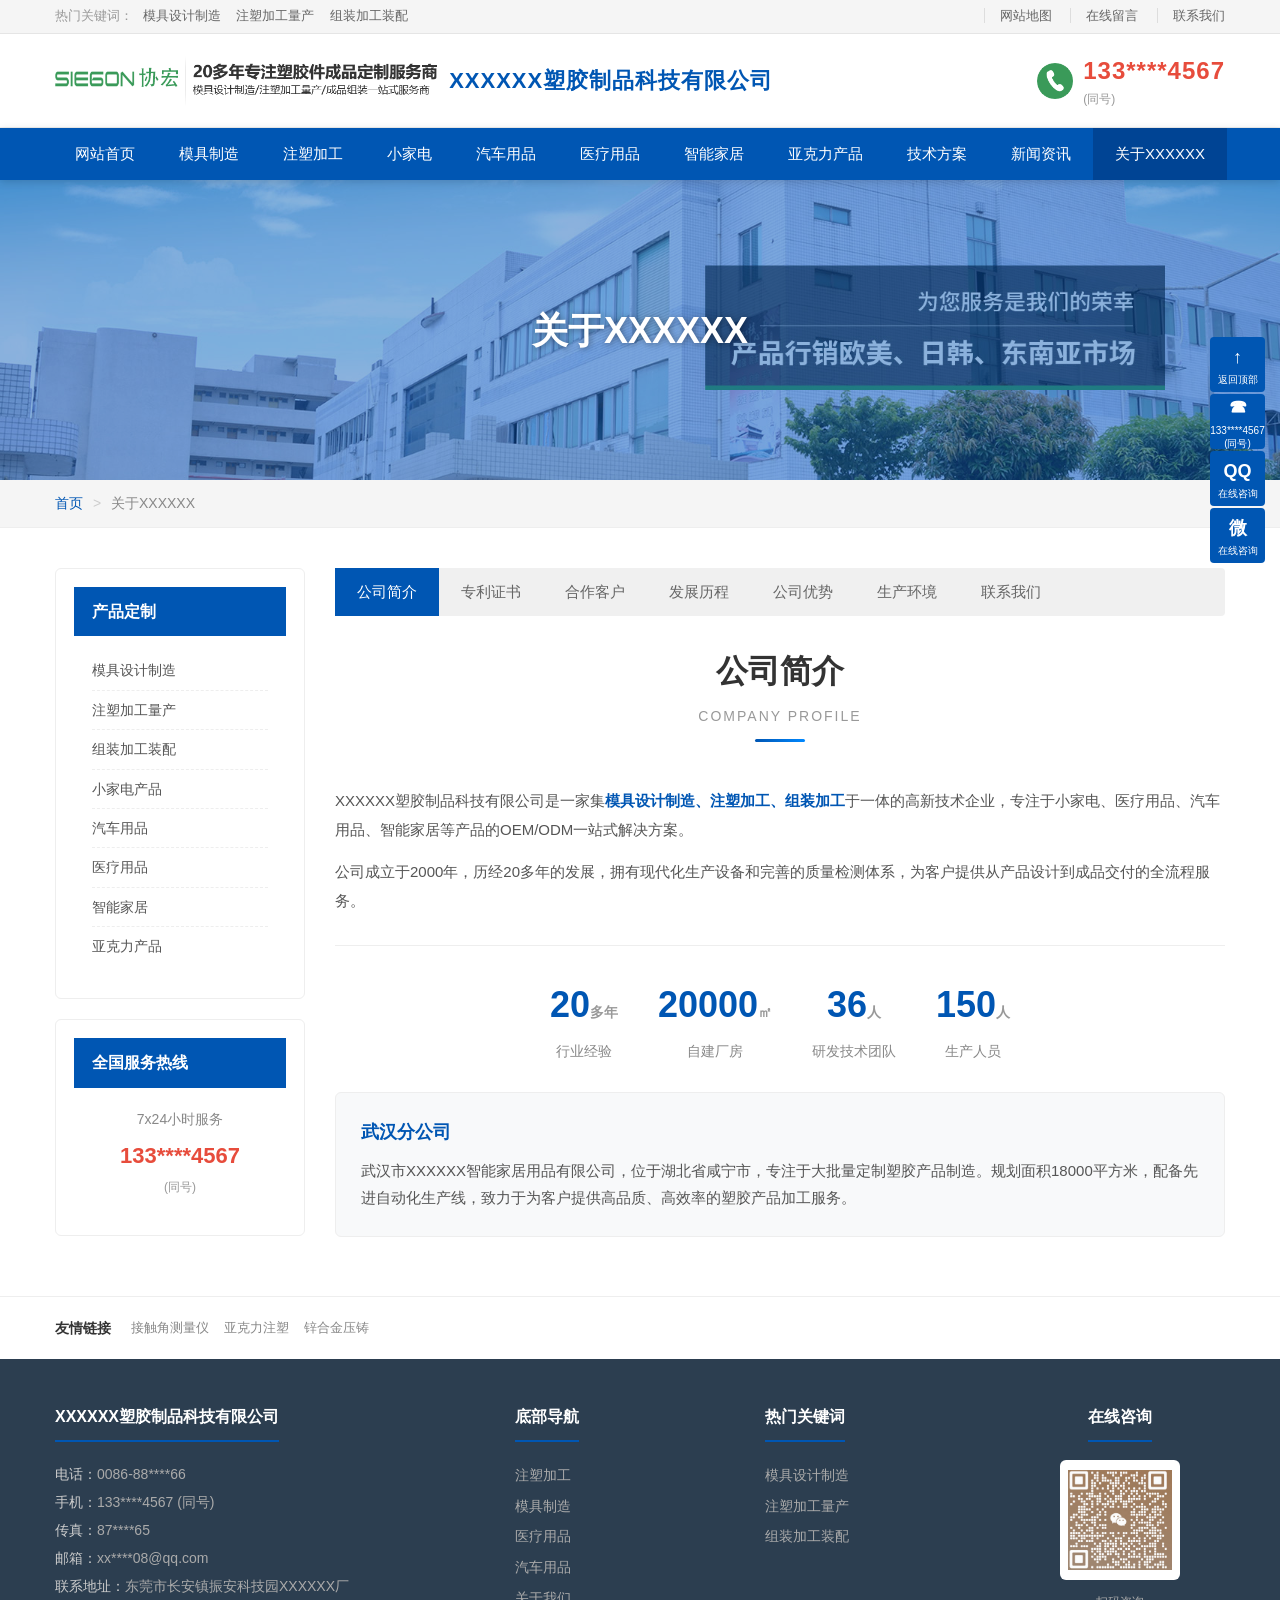
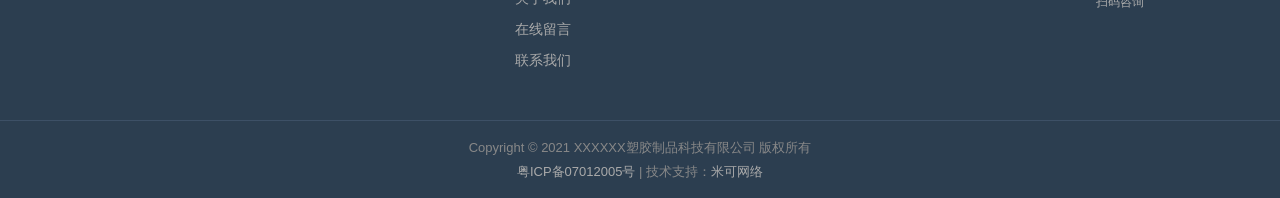
==== commit 7af54d4e: "fix" ====
--- a/about/index.html
+++ b/about/index.html
@@ -1,1166 +1,1314 @@
-<!DOCTYPE html>
+<!doctype html>
 <html lang="zh-CN">
-<head>
-    <meta charset="UTF-8">
-    <meta name="viewport" content="width=device-width, initial-scale=1.0">
+  <head>
+    <meta charset="UTF-8" />
+    <meta name="viewport" content="width=device-width, initial-scale=1.0" />
     <title>关于XXXXXX - XXXXXX塑胶制品科技有限公司</title>
-    <link rel="stylesheet" href="../css/style.css">
-    <link rel="stylesheet" href="../css/animate.css">
+    <link rel="stylesheet" href="../css/style.css" />
+    <link rel="stylesheet" href="../css/animate.css" />
     <style>
-        /* ========== Sub-page Banner ========== */
+      /* ========== Sub-page Banner ========== */
+      .sub-banner {
+        position: relative;
+        height: 300px;
+        overflow: hidden;
+      }
+      .sub-banner img {
+        width: 100%;
+        height: 100%;
+        object-fit: cover;
+      }
+      .sub-banner-overlay {
+        position: absolute;
+        top: 0;
+        left: 0;
+        right: 0;
+        bottom: 0;
+        background: rgba(0, 86, 179, 0.45);
+        display: flex;
+        align-items: center;
+        justify-content: center;
+      }
+      .sub-banner-overlay h2 {
+        font-size: 36px;
+        color: #fff;
+        font-weight: 700;
+        text-shadow: 1px 1px 6px rgba(0, 0, 0, 0.4);
+      }
+
+      /* ========== Breadcrumb ========== */
+      .breadcrumb {
+        background: #f5f5f5;
+        padding: 12px 0;
+        font-size: 14px;
+        color: #888;
+        border-bottom: 1px solid #eee;
+      }
+      .breadcrumb a {
+        color: #0056b3;
+        transition: color 0.3s;
+      }
+      .breadcrumb a:hover {
+        color: #e74c3c;
+      }
+      .breadcrumb .sep {
+        margin: 0 6px;
+        color: #ccc;
+      }
+
+      /* ========== Sub-page Layout ========== */
+      .sub-page-layout {
+        display: flex;
+        gap: 30px;
+        padding: 40px 0;
+        background: #fff;
+      }
+      .sub-main {
+        flex: 1;
+        min-width: 0;
+      }
+      .sub-sidebar {
+        flex: 0 0 250px;
+      }
+
+      /* ========== Sidebar ========== */
+      .sidebar-box {
+        background: #fff;
+        border: 1px solid #eee;
+        border-radius: 6px;
+        margin-bottom: 20px;
+        overflow: hidden;
+      }
+      .sidebar-box-title {
+        background: #0056b3;
+        color: #fff;
+        padding: 12px 18px;
+        font-size: 16px;
+        font-weight: 600;
+      }
+      .sidebar-box-content {
+        padding: 15px 18px;
+      }
+      .sidebar-box-content a {
+        display: block;
+        padding: 8px 0;
+        font-size: 14px;
+        color: #555;
+        border-bottom: 1px dashed #eee;
+        transition: all 0.3s;
+      }
+      .sidebar-box-content a:last-child {
+        border-bottom: none;
+      }
+      .sidebar-box-content a:hover {
+        color: #0056b3;
+        padding-left: 5px;
+      }
+      .sidebar-hotline {
+        text-align: center;
+        padding: 20px 18px;
+      }
+      .sidebar-hotline .hotline-label {
+        font-size: 14px;
+        color: #888;
+        margin-bottom: 8px;
+      }
+      .sidebar-hotline .hotline-number {
+        font-size: 22px;
+        font-weight: 700;
+        color: #e74c3c;
+      }
+      .sidebar-hotline .hotline-note {
+        font-size: 12px;
+        color: #999;
+        margin-top: 4px;
+      }
+
+      /* ========== About Tab Navigation ========== */
+      .about-tabs-nav {
+        display: flex;
+        flex-wrap: wrap;
+        gap: 0;
+        background: #f0f0f0;
+        border-radius: 4px;
+        margin-bottom: 30px;
+      }
+      .about-tab-link {
+        padding: 12px 22px;
+        font-size: 15px;
+        color: #666;
+        cursor: pointer;
+        transition: all 0.3s;
+        position: relative;
+      }
+      .about-tab-link:hover {
+        color: #0056b3;
+        background: #e0e0e0;
+      }
+      .about-tab-link.active {
+        background: #0056b3;
+        color: #fff;
+      }
+
+      /* ========== About Section Panels ========== */
+      .about-section {
+        display: none;
+        animation: fadeIn 0.4s ease;
+      }
+      .about-section.active {
+        display: block;
+      }
+
+      /* ========== About Section - Company Intro ========== */
+      .intro-text {
+        line-height: 1.9;
+        font-size: 15px;
+        color: #555;
+      }
+      .intro-text p {
+        margin-bottom: 14px;
+      }
+      .intro-text .highlight {
+        color: #0056b3;
+        font-weight: 600;
+      }
+      .intro-stats {
+        display: flex;
+        justify-content: center;
+        gap: 40px;
+        margin-top: 30px;
+        padding-top: 30px;
+        border-top: 1px solid #eee;
+      }
+      .intro-stat {
+        text-align: center;
+      }
+      .intro-stat .intro-stat-num {
+        font-size: 36px;
+        font-weight: 700;
+        color: #0056b3;
+      }
+      .intro-stat .intro-stat-unit {
+        font-size: 14px;
+        color: #999;
+      }
+      .intro-stat .intro-stat-label {
+        font-size: 14px;
+        color: #888;
+        margin-top: 6px;
+      }
+      .wuhan-info {
+        margin-top: 30px;
+        background: #f8f9fa;
+        border-radius: 6px;
+        padding: 25px;
+        border: 1px solid #eee;
+      }
+      .wuhan-info h3 {
+        font-size: 18px;
+        color: #0056b3;
+        margin-bottom: 10px;
+      }
+      .wuhan-info p {
+        font-size: 15px;
+        color: #555;
+        line-height: 1.8;
+      }
+
+      /* ========== About Section - Patents ========== */
+      .patents-list {
+        display: grid;
+        grid-template-columns: repeat(3, 1fr);
+        gap: 20px;
+      }
+      .patent-card {
+        background: #f8f9fa;
+        border: 1px solid #eee;
+        border-radius: 6px;
+        padding: 25px 20px;
+        text-align: center;
+        transition: all 0.3s;
+      }
+      .patent-card:hover {
+        border-color: #0056b3;
+        box-shadow: 0 4px 15px rgba(0, 86, 179, 0.1);
+        transform: translateY(-3px);
+      }
+      .patent-card .patent-icon {
+        font-size: 32px;
+        color: #0056b3;
+        margin-bottom: 12px;
+      }
+      .patent-card h4 {
+        font-size: 16px;
+        color: #333;
+        margin-bottom: 8px;
+      }
+      .patent-card p {
+        font-size: 13px;
+        color: #888;
+      }
+
+      /* ========== About Section - Clients ========== */
+      .clients-grid {
+        display: grid;
+        grid-template-columns: repeat(5, 1fr);
+        gap: 20px;
+      }
+      .client-card {
+        background: #f8f9fa;
+        border: 1px solid #eee;
+        border-radius: 6px;
+        padding: 20px 15px;
+        text-align: center;
+        transition: all 0.3s;
+        overflow: hidden;
+      }
+      .client-card:hover {
+        border-color: #0056b3;
+        box-shadow: 0 4px 15px rgba(0, 86, 179, 0.1);
+        transform: translateY(-3px);
+      }
+      .client-card img {
+        width: 100%;
+        height: 80px;
+        object-fit: contain;
+        margin-bottom: 10px;
+      }
+      .client-card span {
+        font-size: 15px;
+        font-weight: 600;
+        color: #555;
+      }
+
+      /* ========== About Section - Timeline ========== */
+      .timeline {
+        position: relative;
+        padding: 20px 0;
+      }
+      .timeline::before {
+        content: "";
+        position: absolute;
+        left: 50%;
+        top: 0;
+        bottom: 0;
+        width: 3px;
+        background: #0056b3;
+        transform: translateX(-50%);
+      }
+      .timeline-item {
+        display: flex;
+        align-items: stretch;
+        margin-bottom: 30px;
+        position: relative;
+      }
+      .timeline-item:nth-child(odd) {
+        flex-direction: row;
+      }
+      .timeline-item:nth-child(even) {
+        flex-direction: row-reverse;
+      }
+      .timeline-dot {
+        position: absolute;
+        left: 50%;
+        top: 20px;
+        width: 16px;
+        height: 16px;
+        background: #0056b3;
+        border: 3px solid #fff;
+        border-radius: 50%;
+        transform: translateX(-50%);
+        z-index: 2;
+        box-shadow: 0 0 0 3px rgba(0, 86, 179, 0.2);
+      }
+      .timeline-content {
+        width: 45%;
+        background: #f8f9fa;
+        border-radius: 6px;
+        padding: 20px 25px;
+        border: 1px solid #eee;
+        transition: all 0.3s;
+      }
+      .timeline-content:hover {
+        border-color: #0056b3;
+        box-shadow: 0 4px 15px rgba(0, 86, 179, 0.1);
+      }
+      .timeline-year {
+        font-size: 24px;
+        font-weight: 700;
+        color: #0056b3;
+        margin-bottom: 8px;
+      }
+      .timeline-content h4 {
+        font-size: 16px;
+        color: #333;
+        margin-bottom: 6px;
+      }
+      .timeline-content p {
+        font-size: 14px;
+        color: #666;
+        line-height: 1.7;
+      }
+      .timeline-spacer {
+        width: 45%;
+      }
+
+      /* ========== About Section - Advantages ========== */
+      .about-advantages-grid {
+        display: grid;
+        grid-template-columns: repeat(2, 1fr);
+        gap: 25px;
+      }
+      .about-adv-card {
+        background: #f8f9fa;
+        border-radius: 6px;
+        overflow: hidden;
+        box-shadow: 0 2px 12px rgba(0, 0, 0, 0.06);
+        transition: all 0.3s;
+      }
+      .about-adv-card:hover {
+        transform: translateY(-5px);
+        box-shadow: 0 8px 20px rgba(0, 0, 0, 0.1);
+      }
+      .about-adv-img {
+        height: 200px;
+        overflow: hidden;
+      }
+      .about-adv-img img {
+        width: 100%;
+        height: 100%;
+        object-fit: cover;
+        transition: transform 0.5s;
+      }
+      .about-adv-card:hover .about-adv-img img {
+        transform: scale(1.05);
+      }
+      .about-adv-text {
+        padding: 20px;
+      }
+      .about-adv-text h3 {
+        font-size: 18px;
+        color: #333;
+        margin-bottom: 10px;
+      }
+      .about-adv-text p {
+        font-size: 14px;
+        color: #666;
+        line-height: 1.7;
+      }
+
+      /* ========== About Section - Production Gallery ========== */
+      .production-gallery {
+        display: grid;
+        grid-template-columns: repeat(4, 1fr);
+        gap: 20px;
+      }
+      .gallery-item {
+        background: #f8f9fa;
+        border-radius: 6px;
+        overflow: hidden;
+        box-shadow: 0 2px 8px rgba(0, 0, 0, 0.06);
+        transition: all 0.3s;
+        text-align: center;
+      }
+      .gallery-item:hover {
+        transform: translateY(-5px);
+        box-shadow: 0 8px 20px rgba(0, 0, 0, 0.1);
+      }
+      .gallery-item img {
+        width: 100%;
+        height: 180px;
+        object-fit: cover;
+        transition: transform 0.5s;
+      }
+      .gallery-item:hover img {
+        transform: scale(1.05);
+      }
+      .gallery-item h4 {
+        padding: 12px 10px;
+        font-size: 14px;
+        color: #333;
+      }
+
+      /* ========== About Section - Contact ========== */
+      .contact-layout {
+        display: flex;
+        gap: 30px;
+      }
+      .contact-info {
+        flex: 1;
+      }
+      .contact-info h3 {
+        font-size: 22px;
+        color: #333;
+        margin-bottom: 20px;
+      }
+      .contact-info-item {
+        display: flex;
+        align-items: flex-start;
+        gap: 12px;
+        margin-bottom: 18px;
+        font-size: 15px;
+        color: #555;
+      }
+      .contact-info-item .info-label {
+        flex: 0 0 70px;
+        font-weight: 600;
+        color: #333;
+      }
+      .contact-info-item .info-value {
+        flex: 1;
+      }
+      .contact-info-item .info-value a {
+        color: #0056b3;
+      }
+      .contact-form-box {
+        flex: 1;
+        background: #f8f9fa;
+        border-radius: 6px;
+        padding: 30px;
+        border: 1px solid #eee;
+      }
+      .contact-form-box h3 {
+        font-size: 20px;
+        color: #333;
+        margin-bottom: 20px;
+      }
+      .contact-form {
+        display: flex;
+        flex-direction: column;
+        gap: 15px;
+      }
+      .form-row {
+        display: flex;
+        gap: 15px;
+      }
+      .form-group {
+        flex: 1;
+      }
+      .form-group label {
+        display: block;
+        font-size: 14px;
+        color: #555;
+        margin-bottom: 6px;
+      }
+      .form-group input,
+      .form-group textarea {
+        width: 100%;
+        padding: 10px 14px;
+        border: 1px solid #ddd;
+        border-radius: 4px;
+        font-size: 14px;
+        color: #333;
+        transition: border-color 0.3s;
+        outline: none;
+      }
+      .form-group input:focus,
+      .form-group textarea:focus {
+        border-color: #0056b3;
+      }
+      .form-group textarea {
+        height: 120px;
+        resize: vertical;
+      }
+      .form-submit {
+        display: inline-block;
+        padding: 12px 40px;
+        background: #0056b3;
+        color: #fff;
+        border: none;
+        border-radius: 4px;
+        font-size: 16px;
+        cursor: pointer;
+        transition: background 0.3s;
+        align-self: flex-start;
+      }
+      .form-submit:hover {
+        background: #004494;
+      }
+
+      /* ========== Responsive adjustments ========== */
+      @media (max-width: 992px) {
+        .sub-page-layout {
+          flex-direction: column;
+        }
+        .sub-sidebar {
+          flex: none;
+          width: 100%;
+        }
         .sub-banner {
-            position: relative;
-            height: 300px;
-            overflow: hidden;
-        }
-        .sub-banner img {
-            width: 100%;
-            height: 100%;
-            object-fit: cover;
-        }
-        .sub-banner-overlay {
-            position: absolute;
-            top: 0; left: 0; right: 0; bottom: 0;
-            background: rgba(0,86,179,0.45);
-            display: flex;
-            align-items: center;
-            justify-content: center;
+          height: 220px;
         }
         .sub-banner-overlay h2 {
-            font-size: 36px;
-            color: #fff;
-            font-weight: 700;
-            text-shadow: 1px 1px 6px rgba(0,0,0,0.4);
-        }
-
-        /* ========== Breadcrumb ========== */
-        .breadcrumb {
-            background: #f5f5f5;
-            padding: 12px 0;
-            font-size: 14px;
-            color: #888;
-            border-bottom: 1px solid #eee;
-        }
-        .breadcrumb a {
-            color: #0056b3;
-            transition: color 0.3s;
-        }
-        .breadcrumb a:hover {
-            color: #e74c3c;
-        }
-        .breadcrumb .sep {
-            margin: 0 6px;
-            color: #ccc;
-        }
-
-        /* ========== Sub-page Layout ========== */
-        .sub-page-layout {
-            display: flex;
-            gap: 30px;
-            padding: 40px 0;
-            background: #fff;
-        }
-        .sub-main {
-            flex: 1;
-            min-width: 0;
-        }
-        .sub-sidebar {
-            flex: 0 0 250px;
-        }
-
-        /* ========== Sidebar ========== */
-        .sidebar-box {
-            background: #fff;
-            border: 1px solid #eee;
-            border-radius: 6px;
-            margin-bottom: 20px;
-            overflow: hidden;
-        }
-        .sidebar-box-title {
-            background: #0056b3;
-            color: #fff;
-            padding: 12px 18px;
-            font-size: 16px;
-            font-weight: 600;
-        }
-        .sidebar-box-content {
-            padding: 15px 18px;
-        }
-        .sidebar-box-content a {
-            display: block;
-            padding: 8px 0;
-            font-size: 14px;
-            color: #555;
-            border-bottom: 1px dashed #eee;
-            transition: all 0.3s;
-        }
-        .sidebar-box-content a:last-child {
-            border-bottom: none;
-        }
-        .sidebar-box-content a:hover {
-            color: #0056b3;
-            padding-left: 5px;
-        }
-        .sidebar-hotline {
-            text-align: center;
-            padding: 20px 18px;
-        }
-        .sidebar-hotline .hotline-label {
-            font-size: 14px;
-            color: #888;
-            margin-bottom: 8px;
-        }
-        .sidebar-hotline .hotline-number {
-            font-size: 22px;
-            font-weight: 700;
-            color: #e74c3c;
-        }
-        .sidebar-hotline .hotline-note {
-            font-size: 12px;
-            color: #999;
-            margin-top: 4px;
-        }
-
-        /* ========== About Tab Navigation ========== */
+          font-size: 28px;
+        }
+        .intro-stats {
+          gap: 25px;
+        }
+        .patents-list {
+          grid-template-columns: repeat(2, 1fr);
+        }
+        .clients-grid {
+          grid-template-columns: repeat(3, 1fr);
+        }
+        .timeline::before {
+          left: 30px;
+        }
+        .timeline-dot {
+          left: 30px;
+        }
+        .timeline-item,
+        .timeline-item:nth-child(even) {
+          flex-direction: row;
+        }
+        .timeline-content {
+          width: auto;
+          margin-left: 60px;
+        }
+        .timeline-spacer {
+          display: none;
+        }
+        .contact-layout {
+          flex-direction: column;
+        }
+        .about-advantages-grid {
+          grid-template-columns: repeat(2, 1fr);
+        }
+        .production-gallery {
+          grid-template-columns: repeat(2, 1fr);
+        }
+      }
+
+      @media (max-width: 768px) {
+        .sub-banner {
+          height: 180px;
+        }
+        .sub-banner-overlay h2 {
+          font-size: 22px;
+        }
         .about-tabs-nav {
-            display: flex;
-            flex-wrap: wrap;
-            gap: 0;
-            background: #f0f0f0;
-            border-radius: 4px;
-            margin-bottom: 30px;
+          overflow-x: auto;
         }
         .about-tab-link {
-            padding: 12px 22px;
-            font-size: 15px;
-            color: #666;
-            cursor: pointer;
-            transition: all 0.3s;
-            position: relative;
-        }
-        .about-tab-link:hover {
-            color: #0056b3;
-            background: #e0e0e0;
-        }
-        .about-tab-link.active {
-            background: #0056b3;
-            color: #fff;
-        }
-
-        /* ========== About Section Panels ========== */
-        .about-section {
-            display: none;
-            animation: fadeIn 0.4s ease;
-        }
-        .about-section.active {
-            display: block;
-        }
-
-        /* ========== About Section - Company Intro ========== */
-        .intro-text {
-            line-height: 1.9;
-            font-size: 15px;
-            color: #555;
-        }
-        .intro-text p {
-            margin-bottom: 14px;
-        }
-        .intro-text .highlight {
-            color: #0056b3;
-            font-weight: 600;
+          padding: 10px 14px;
+          font-size: 13px;
+          white-space: nowrap;
         }
         .intro-stats {
-            display: flex;
-            justify-content: center;
-            gap: 40px;
-            margin-top: 30px;
-            padding-top: 30px;
-            border-top: 1px solid #eee;
-        }
-        .intro-stat {
-            text-align: center;
-        }
-        .intro-stat .intro-stat-num {
-            font-size: 36px;
-            font-weight: 700;
-            color: #0056b3;
-        }
-        .intro-stat .intro-stat-unit {
-            font-size: 14px;
-            color: #999;
-        }
-        .intro-stat .intro-stat-label {
-            font-size: 14px;
-            color: #888;
-            margin-top: 6px;
-        }
-        .wuhan-info {
-            margin-top: 30px;
-            background: #f8f9fa;
-            border-radius: 6px;
-            padding: 25px;
-            border: 1px solid #eee;
-        }
-        .wuhan-info h3 {
-            font-size: 18px;
-            color: #0056b3;
-            margin-bottom: 10px;
-        }
-        .wuhan-info p {
-            font-size: 15px;
-            color: #555;
-            line-height: 1.8;
-        }
-
-        /* ========== About Section - Patents ========== */
+          flex-wrap: wrap;
+          gap: 15px;
+        }
         .patents-list {
-            display: grid;
-            grid-template-columns: repeat(3, 1fr);
-            gap: 20px;
-        }
-        .patent-card {
-            background: #f8f9fa;
-            border: 1px solid #eee;
-            border-radius: 6px;
-            padding: 25px 20px;
-            text-align: center;
-            transition: all 0.3s;
-        }
-        .patent-card:hover {
-            border-color: #0056b3;
-            box-shadow: 0 4px 15px rgba(0,86,179,0.1);
-            transform: translateY(-3px);
-        }
-        .patent-card .patent-icon {
-            font-size: 32px;
-            color: #0056b3;
-            margin-bottom: 12px;
-        }
-        .patent-card h4 {
-            font-size: 16px;
-            color: #333;
-            margin-bottom: 8px;
-        }
-        .patent-card p {
-            font-size: 13px;
-            color: #888;
-        }
-
-        /* ========== About Section - Clients ========== */
+          grid-template-columns: 1fr;
+        }
         .clients-grid {
-            display: grid;
-            grid-template-columns: repeat(5, 1fr);
-            gap: 20px;
-        }
-        .client-card {
-            background: #f8f9fa;
-            border: 1px solid #eee;
-            border-radius: 6px;
-            padding: 20px 15px;
-            text-align: center;
-            transition: all 0.3s;
-            overflow: hidden;
-        }
-        .client-card:hover {
-            border-color: #0056b3;
-            box-shadow: 0 4px 15px rgba(0,86,179,0.1);
-            transform: translateY(-3px);
-        }
-        .client-card img {
-            width: 100%;
-            height: 80px;
-            object-fit: contain;
-            margin-bottom: 10px;
-        }
-        .client-card span {
-            font-size: 15px;
-            font-weight: 600;
-            color: #555;
-        }
-
-        /* ========== About Section - Timeline ========== */
-        .timeline {
-            position: relative;
-            padding: 20px 0;
-        }
-        .timeline::before {
-            content: '';
-            position: absolute;
-            left: 50%;
-            top: 0;
-            bottom: 0;
-            width: 3px;
-            background: #0056b3;
-            transform: translateX(-50%);
-        }
-        .timeline-item {
-            display: flex;
-            align-items: stretch;
-            margin-bottom: 30px;
-            position: relative;
-        }
-        .timeline-item:nth-child(odd) {
-            flex-direction: row;
-        }
-        .timeline-item:nth-child(even) {
-            flex-direction: row-reverse;
-        }
-        .timeline-dot {
-            position: absolute;
-            left: 50%;
-            top: 20px;
-            width: 16px;
-            height: 16px;
-            background: #0056b3;
-            border: 3px solid #fff;
-            border-radius: 50%;
-            transform: translateX(-50%);
-            z-index: 2;
-            box-shadow: 0 0 0 3px rgba(0,86,179,0.2);
-        }
-        .timeline-content {
-            width: 45%;
-            background: #f8f9fa;
-            border-radius: 6px;
-            padding: 20px 25px;
-            border: 1px solid #eee;
-            transition: all 0.3s;
-        }
-        .timeline-content:hover {
-            border-color: #0056b3;
-            box-shadow: 0 4px 15px rgba(0,86,179,0.1);
-        }
-        .timeline-year {
-            font-size: 24px;
-            font-weight: 700;
-            color: #0056b3;
-            margin-bottom: 8px;
-        }
-        .timeline-content h4 {
-            font-size: 16px;
-            color: #333;
-            margin-bottom: 6px;
-        }
-        .timeline-content p {
-            font-size: 14px;
-            color: #666;
-            line-height: 1.7;
-        }
-        .timeline-spacer {
-            width: 45%;
-        }
-
-        /* ========== About Section - Advantages ========== */
+          grid-template-columns: repeat(2, 1fr);
+        }
         .about-advantages-grid {
-            display: grid;
-            grid-template-columns: repeat(2, 1fr);
-            gap: 25px;
-        }
-        .about-adv-card {
-            background: #f8f9fa;
-            border-radius: 6px;
-            overflow: hidden;
-            box-shadow: 0 2px 12px rgba(0,0,0,0.06);
-            transition: all 0.3s;
-        }
-        .about-adv-card:hover {
-            transform: translateY(-5px);
-            box-shadow: 0 8px 20px rgba(0,0,0,0.1);
-        }
-        .about-adv-img {
-            height: 200px;
-            overflow: hidden;
-        }
-        .about-adv-img img {
-            width: 100%;
-            height: 100%;
-            object-fit: cover;
-            transition: transform 0.5s;
-        }
-        .about-adv-card:hover .about-adv-img img {
-            transform: scale(1.05);
-        }
-        .about-adv-text {
-            padding: 20px;
-        }
-        .about-adv-text h3 {
-            font-size: 18px;
-            color: #333;
-            margin-bottom: 10px;
-        }
-        .about-adv-text p {
-            font-size: 14px;
-            color: #666;
-            line-height: 1.7;
-        }
-
-        /* ========== About Section - Production Gallery ========== */
+          grid-template-columns: 1fr;
+        }
         .production-gallery {
-            display: grid;
-            grid-template-columns: repeat(4, 1fr);
-            gap: 20px;
-        }
-        .gallery-item {
-            background: #f8f9fa;
-            border-radius: 6px;
-            overflow: hidden;
-            box-shadow: 0 2px 8px rgba(0,0,0,0.06);
-            transition: all 0.3s;
-            text-align: center;
-        }
-        .gallery-item:hover {
-            transform: translateY(-5px);
-            box-shadow: 0 8px 20px rgba(0,0,0,0.1);
-        }
-        .gallery-item img {
-            width: 100%;
-            height: 180px;
-            object-fit: cover;
-            transition: transform 0.5s;
-        }
-        .gallery-item:hover img {
-            transform: scale(1.05);
-        }
-        .gallery-item h4 {
-            padding: 12px 10px;
-            font-size: 14px;
-            color: #333;
-        }
-
-        /* ========== About Section - Contact ========== */
-        .contact-layout {
-            display: flex;
-            gap: 30px;
-        }
-        .contact-info {
-            flex: 1;
-        }
-        .contact-info h3 {
-            font-size: 22px;
-            color: #333;
-            margin-bottom: 20px;
-        }
-        .contact-info-item {
-            display: flex;
-            align-items: flex-start;
-            gap: 12px;
-            margin-bottom: 18px;
-            font-size: 15px;
-            color: #555;
-        }
-        .contact-info-item .info-label {
-            flex: 0 0 70px;
-            font-weight: 600;
-            color: #333;
-        }
-        .contact-info-item .info-value {
-            flex: 1;
-        }
-        .contact-info-item .info-value a {
-            color: #0056b3;
-        }
-        .contact-form-box {
-            flex: 1;
-            background: #f8f9fa;
-            border-radius: 6px;
-            padding: 30px;
-            border: 1px solid #eee;
-        }
-        .contact-form-box h3 {
-            font-size: 20px;
-            color: #333;
-            margin-bottom: 20px;
-        }
-        .contact-form {
-            display: flex;
-            flex-direction: column;
-            gap: 15px;
+          grid-template-columns: repeat(2, 1fr);
         }
         .form-row {
-            display: flex;
-            gap: 15px;
-        }
-        .form-group {
-            flex: 1;
-        }
-        .form-group label {
-            display: block;
-            font-size: 14px;
-            color: #555;
-            margin-bottom: 6px;
-        }
-        .form-group input,
-        .form-group textarea {
-            width: 100%;
-            padding: 10px 14px;
-            border: 1px solid #ddd;
-            border-radius: 4px;
-            font-size: 14px;
-            color: #333;
-            transition: border-color 0.3s;
-            outline: none;
-        }
-        .form-group input:focus,
-        .form-group textarea:focus {
-            border-color: #0056b3;
-        }
-        .form-group textarea {
-            height: 120px;
-            resize: vertical;
-        }
-        .form-submit {
-            display: inline-block;
-            padding: 12px 40px;
-            background: #0056b3;
-            color: #fff;
-            border: none;
-            border-radius: 4px;
-            font-size: 16px;
-            cursor: pointer;
-            transition: background 0.3s;
-            align-self: flex-start;
-        }
-        .form-submit:hover {
-            background: #004494;
-        }
-
-        /* ========== Responsive adjustments ========== */
-        @media (max-width: 992px) {
-            .sub-page-layout { flex-direction: column; }
-            .sub-sidebar { flex: none; width: 100%; }
-            .sub-banner { height: 220px; }
-            .sub-banner-overlay h2 { font-size: 28px; }
-            .intro-stats { gap: 25px; }
-            .patents-list { grid-template-columns: repeat(2, 1fr); }
-            .clients-grid { grid-template-columns: repeat(3, 1fr); }
-            .timeline::before { left: 30px; }
-            .timeline-dot { left: 30px; }
-            .timeline-item,
-            .timeline-item:nth-child(even) { flex-direction: row; }
-            .timeline-content { width: auto; margin-left: 60px; }
-            .timeline-spacer { display: none; }
-            .contact-layout { flex-direction: column; }
-            .about-advantages-grid { grid-template-columns: repeat(2, 1fr); }
-            .production-gallery { grid-template-columns: repeat(2, 1fr); }
-        }
-
-        @media (max-width: 768px) {
-            .sub-banner { height: 180px; }
-            .sub-banner-overlay h2 { font-size: 22px; }
-            .about-tabs-nav { overflow-x: auto; }
-            .about-tab-link { padding: 10px 14px; font-size: 13px; white-space: nowrap; }
-            .intro-stats { flex-wrap: wrap; gap: 15px; }
-            .patents-list { grid-template-columns: 1fr; }
-            .clients-grid { grid-template-columns: repeat(2, 1fr); }
-            .about-advantages-grid { grid-template-columns: 1fr; }
-            .production-gallery { grid-template-columns: repeat(2, 1fr); }
-            .form-row { flex-direction: column; }
-        }
+          flex-direction: column;
+        }
+      }
     </style>
-</head>
-<body>
-
-<!-- 顶部工具栏 -->
-<div class="top-bar">
-    <div class="container">
+  </head>
+  <body>
+    <!-- 顶部工具栏 -->
+    <div class="top-bar">
+      <div class="container">
         <div class="top-bar-left">
-            <span class="hot-keywords">热门关键词：</span>
-            <a href="../index.html#moju">模具设计制造</a>
-            <a href="../index.html#zhusu">注塑加工量产</a>
-            <a href="../index.html#zhusu">组装加工装配</a>
+          <span class="hot-keywords">热门关键词：</span>
+          <a href="../index.html#moju">模具设计制造</a>
+          <a href="../index.html#zhusu">注塑加工量产</a>
+          <a href="../index.html#zhusu">组装加工装配</a>
         </div>
         <div class="top-bar-right">
-            <a href="#sitemap">网站地图</a>
-            <a href="#about-07">在线留言</a>
-            <a href="#about-07">联系我们</a>
+          <a href="#sitemap">网站地图</a>
+          <a href="#about-07">在线留言</a>
+          <a href="#about-07">联系我们</a>
         </div>
+      </div>
     </div>
-</div>
-
-<!-- 主头部：Logo + 电话 -->
-<header class="main-header">
-    <div class="container">
+
+    <!-- 主头部：Logo + 电话 -->
+    <header class="main-header">
+      <div class="container">
         <div class="header-logo">
-            <a href="../index.html">
-                <img src="../images/logo.png" alt="XXXXXX塑胶制品科技有限公司">
-                <span class="logo-text">XXXXXX塑胶制品科技有限公司</span>
-            </a>
+          <a href="../index.html">
+            <img src="../images/logo.png" alt="XXXXXX塑胶制品科技有限公司" />
+            <span class="logo-text">XXXXXX塑胶制品科技有限公司</span>
+          </a>
         </div>
         <div class="header-phone">
-            <img src="../images/phone-icon.png" alt="电话图标">
-            <div class="phone-info">
-                <span class="phone-number">13929464938</span>
-                <span class="phone-note">(微信同号)</span>
-            </div>
+          <img src="../images/phone-icon.png" alt="电话图标" />
+          <div class="phone-info">
+            <span class="phone-number">133****4567</span>
+            <span class="phone-note">(同号)</span>
+          </div>
         </div>
-    </div>
-</header>
-
-<!-- 主导航栏 -->
-<nav class="main-nav">
-    <div class="container">
-        <button class="menu-toggle" id="menuToggle" aria-label="菜单">☰</button>
+      </div>
+    </header>
+
+    <!-- 主导航栏 -->
+    <nav class="main-nav">
+      <div class="container">
+        <button class="menu-toggle" id="menuToggle" aria-label="菜单">
+          ☰
+        </button>
         <ul class="nav-list" id="navList">
-            <li><a href="../index.html">网站首页</a></li>
-            <li><a href="../index.html#moju">模具制造</a></li>
-            <li><a href="../index.html#zhusu">注塑加工</a></li>
-            <li><a href="../index.html#product">小家电</a></li>
-            <li><a href="../index.html#case">汽车用品</a></li>
-            <li><a href="../index.html#yiliao">医疗用品</a></li>
-            <li><a href="../index.html#zhineng">智能家居</a></li>
-            <li><a href="../index.html#other">亚克力产品</a></li>
-            <li><a href="../index.html#video">技术方案</a></li>
-            <li class="has-dropdown">
-                <a href="../index.html#news">新闻资讯</a>
-                <ul class="dropdown">
-                    <li><a href="../index.html#company-news">公司新闻</a></li>
-                    <li><a href="../index.html#industry-news">行业动态</a></li>
-                    <li><a href="../index.html#faq">常见问题</a></li>
-                </ul>
-            </li>
-            <li class="has-dropdown active">
-                <a href="index.html">关于XXXXXX</a>
-                <ul class="dropdown">
-                    <li><a href="#about-01">公司简介</a></li>
-                    <li><a href="#about-02">专利证书</a></li>
-                    <li><a href="#about-03">合作客户</a></li>
-                    <li><a href="#about-04">发展历程</a></li>
-                    <li><a href="#about-05">公司优势</a></li>
-                    <li><a href="#about-06">生产环境</a></li>
-                    <li><a href="#about-07">联系我们</a></li>
-                </ul>
-            </li>
+          <li><a href="../index.html">网站首页</a></li>
+          <li><a href="../index.html#moju">模具制造</a></li>
+          <li><a href="../index.html#zhusu">注塑加工</a></li>
+          <li><a href="../index.html#product">小家电</a></li>
+          <li><a href="../index.html#case">汽车用品</a></li>
+          <li><a href="../index.html#yiliao">医疗用品</a></li>
+          <li><a href="../index.html#zhineng">智能家居</a></li>
+          <li><a href="../index.html#other">亚克力产品</a></li>
+          <li><a href="../index.html#video">技术方案</a></li>
+          <li class="has-dropdown">
+            <a href="../index.html#news">新闻资讯</a>
+            <ul class="dropdown">
+              <li><a href="../index.html#company-news">公司新闻</a></li>
+              <li><a href="../index.html#industry-news">行业动态</a></li>
+              <li><a href="../index.html#faq">常见问题</a></li>
+            </ul>
+          </li>
+          <li class="has-dropdown active">
+            <a href="index.html">关于XXXXXX</a>
+            <ul class="dropdown">
+              <li><a href="#about-01">公司简介</a></li>
+              <li><a href="#about-02">专利证书</a></li>
+              <li><a href="#about-03">合作客户</a></li>
+              <li><a href="#about-04">发展历程</a></li>
+              <li><a href="#about-05">公司优势</a></li>
+              <li><a href="#about-06">生产环境</a></li>
+              <li><a href="#about-07">联系我们</a></li>
+            </ul>
+          </li>
         </ul>
-    </div>
-</nav>
-
-<!-- Banner -->
-<section class="sub-banner">
-    <img src="../images/banner-about.jpg" alt="关于XXXXXX">
-    <div class="sub-banner-overlay">
+      </div>
+    </nav>
+
+    <!-- Banner -->
+    <section class="sub-banner">
+      <img src="../images/banner-about.jpg" alt="关于XXXXXX" />
+      <div class="sub-banner-overlay">
         <h2>关于XXXXXX</h2>
-    </div>
-</section>
-
-<!-- Breadcrumb -->
-<div class="breadcrumb">
-    <div class="container">
+      </div>
+    </section>
+
+    <!-- Breadcrumb -->
+    <div class="breadcrumb">
+      <div class="container">
         <a href="../index.html">首页</a>
         <span class="sep">&gt;</span>
         <span>关于XXXXXX</span>
+      </div>
     </div>
-</div>
-
-<!-- Main Content Area -->
-<div class="sub-page-layout">
-    <div class="container" style="display:flex;gap:30px;">
+
+    <!-- Main Content Area -->
+    <div class="sub-page-layout">
+      <div class="container" style="display: flex; gap: 30px">
         <!-- Sidebar -->
         <aside class="sub-sidebar">
-            <div class="sidebar-box">
-                <div class="sidebar-box-title">产品定制</div>
-                <div class="sidebar-box-content">
-                    <a href="../index.html#moju">模具设计制造</a>
-                    <a href="../index.html#zhusu">注塑加工量产</a>
-                    <a href="../index.html#zhusu">组装加工装配</a>
-                    <a href="../index.html#product">小家电产品</a>
-                    <a href="../index.html#case">汽车用品</a>
-                    <a href="../index.html#yiliao">医疗用品</a>
-                    <a href="../index.html#zhineng">智能家居</a>
-                    <a href="../index.html#other">亚克力产品</a>
-                </div>
-            </div>
-            <div class="sidebar-box">
-                <div class="sidebar-box-title">全国服务热线</div>
-                <div class="sidebar-hotline">
-                    <div class="hotline-label">7x24小时服务</div>
-                    <div class="hotline-number">13929464938</div>
-                    <div class="hotline-note">(微信同号)</div>
-                </div>
-            </div>
+          <div class="sidebar-box">
+            <div class="sidebar-box-title">产品定制</div>
+            <div class="sidebar-box-content">
+              <a href="../index.html#moju">模具设计制造</a>
+              <a href="../index.html#zhusu">注塑加工量产</a>
+              <a href="../index.html#zhusu">组装加工装配</a>
+              <a href="../index.html#product">小家电产品</a>
+              <a href="../index.html#case">汽车用品</a>
+              <a href="../index.html#yiliao">医疗用品</a>
+              <a href="../index.html#zhineng">智能家居</a>
+              <a href="../index.html#other">亚克力产品</a>
+            </div>
+          </div>
+          <div class="sidebar-box">
+            <div class="sidebar-box-title">全国服务热线</div>
+            <div class="sidebar-hotline">
+              <div class="hotline-label">7x24小时服务</div>
+              <div class="hotline-number">133****4567</div>
+              <div class="hotline-note">(同号)</div>
+            </div>
+          </div>
         </aside>
 
         <!-- Main Content -->
         <main class="sub-main">
-            <!-- Tab Navigation -->
-            <div class="about-tabs-nav">
-                <a class="about-tab-link active" data-tab="about-01" href="#about-01">公司简介</a>
-                <a class="about-tab-link" data-tab="about-02" href="#about-02">专利证书</a>
-                <a class="about-tab-link" data-tab="about-03" href="#about-03">合作客户</a>
-                <a class="about-tab-link" data-tab="about-04" href="#about-04">发展历程</a>
-                <a class="about-tab-link" data-tab="about-05" href="#about-05">公司优势</a>
-                <a class="about-tab-link" data-tab="about-06" href="#about-06">生产环境</a>
-                <a class="about-tab-link" data-tab="about-07" href="#about-07">联系我们</a>
-            </div>
-
-            <!-- Section: 公司简介 -->
-            <section class="about-section active" id="about-01">
-                <div class="section-header">
-                    <h2 class="section-title">公司简介</h2>
-                    <p class="section-subtitle">Company Profile</p>
-                    <div class="title-decoration"></div>
-                </div>
-                <div class="intro-text">
-                    <p>XXXXXX塑胶制品科技有限公司是一家集<span class="highlight">模具设计制造、注塑加工、组装加工</span>于一体的高新技术企业，专注于小家电、医疗用品、汽车用品、智能家居等产品的OEM/ODM一站式解决方案。</p>
-                    <p>公司成立于2000年，历经20多年的发展，拥有现代化生产设备和完善的质量检测体系，为客户提供从产品设计到成品交付的全流程服务。</p>
-                </div>
-                <div class="intro-stats">
-                    <div class="intro-stat">
-                        <div class="intro-stat-num">20<span class="intro-stat-unit">多年</span></div>
-                        <div class="intro-stat-label">行业经验</div>
+          <!-- Tab Navigation -->
+          <div class="about-tabs-nav">
+            <a
+              class="about-tab-link active"
+              data-tab="about-01"
+              href="#about-01"
+              >公司简介</a
+            >
+            <a class="about-tab-link" data-tab="about-02" href="#about-02"
+              >专利证书</a
+            >
+            <a class="about-tab-link" data-tab="about-03" href="#about-03"
+              >合作客户</a
+            >
+            <a class="about-tab-link" data-tab="about-04" href="#about-04"
+              >发展历程</a
+            >
+            <a class="about-tab-link" data-tab="about-05" href="#about-05"
+              >公司优势</a
+            >
+            <a class="about-tab-link" data-tab="about-06" href="#about-06"
+              >生产环境</a
+            >
+            <a class="about-tab-link" data-tab="about-07" href="#about-07"
+              >联系我们</a
+            >
+          </div>
+
+          <!-- Section: 公司简介 -->
+          <section class="about-section active" id="about-01">
+            <div class="section-header">
+              <h2 class="section-title">公司简介</h2>
+              <p class="section-subtitle">Company Profile</p>
+              <div class="title-decoration"></div>
+            </div>
+            <div class="intro-text">
+              <p>
+                XXXXXX塑胶制品科技有限公司是一家集<span class="highlight"
+                  >模具设计制造、注塑加工、组装加工</span
+                >于一体的高新技术企业，专注于小家电、医疗用品、汽车用品、智能家居等产品的OEM/ODM一站式解决方案。
+              </p>
+              <p>
+                公司成立于2000年，历经20多年的发展，拥有现代化生产设备和完善的质量检测体系，为客户提供从产品设计到成品交付的全流程服务。
+              </p>
+            </div>
+            <div class="intro-stats">
+              <div class="intro-stat">
+                <div class="intro-stat-num">
+                  20<span class="intro-stat-unit">多年</span>
+                </div>
+                <div class="intro-stat-label">行业经验</div>
+              </div>
+              <div class="intro-stat">
+                <div class="intro-stat-num">
+                  20000<span class="intro-stat-unit">㎡</span>
+                </div>
+                <div class="intro-stat-label">自建厂房</div>
+              </div>
+              <div class="intro-stat">
+                <div class="intro-stat-num">
+                  36<span class="intro-stat-unit">人</span>
+                </div>
+                <div class="intro-stat-label">研发技术团队</div>
+              </div>
+              <div class="intro-stat">
+                <div class="intro-stat-num">
+                  150<span class="intro-stat-unit">人</span>
+                </div>
+                <div class="intro-stat-label">生产人员</div>
+              </div>
+            </div>
+            <div class="wuhan-info">
+              <h3>武汉分公司</h3>
+              <p>
+                武汉市XXXXXX智能家居用品有限公司，位于湖北省咸宁市，专注于大批量定制塑胶产品制造。规划面积18000平方米，配备先进自动化生产线，致力于为客户提供高品质、高效率的塑胶产品加工服务。
+              </p>
+            </div>
+          </section>
+
+          <!-- Section: 专利证书 -->
+          <section class="about-section" id="about-02">
+            <div class="section-header">
+              <h2 class="section-title">专利证书</h2>
+              <p class="section-subtitle">Patents & Certifications</p>
+              <div class="title-decoration"></div>
+            </div>
+            <div class="patents-list">
+              <div class="patent-card">
+                <div class="patent-icon">&#9989;</div>
+                <h4>SGS认证</h4>
+                <p>通过SGS国际认证，产品质量符合国际标准</p>
+              </div>
+              <div class="patent-card">
+                <div class="patent-icon">&#9989;</div>
+                <h4>BSCI认证</h4>
+                <p>符合BSCI商业社会责任标准，保障生产合规</p>
+              </div>
+              <div class="patent-card">
+                <div class="patent-icon">&#9989;</div>
+                <h4>ISO 9001认证</h4>
+                <p>ISO质量管理体系认证，确保品质管控流程</p>
+              </div>
+              <div class="patent-card">
+                <div class="patent-icon">&#9733;</div>
+                <h4>高新技术企业</h4>
+                <p>荣获高新技术企业认定，持续技术创新</p>
+              </div>
+              <div class="patent-card">
+                <div class="patent-icon">&#9733;</div>
+                <h4>多项发明专利</h4>
+                <p>拥有模具设计及注塑工艺相关发明专利</p>
+              </div>
+              <div class="patent-card">
+                <div class="patent-icon">&#9733;</div>
+                <h4>实用新型专利</h4>
+                <p>多项实用新型专利覆盖生产制造关键环节</p>
+              </div>
+            </div>
+          </section>
+
+          <!-- Section: 合作客户 -->
+          <section class="about-section" id="about-03">
+            <div class="section-header">
+              <h2 class="section-title">合作客户</h2>
+              <p class="section-subtitle">Cooperation Clients</p>
+              <div class="title-decoration"></div>
+            </div>
+            <div class="clients-grid">
+              <div class="client-card">
+                <img src="../images/brand-huawei.jpg" alt="华为" />
+                <span>华为</span>
+              </div>
+              <div class="client-card">
+                <img src="../images/brand-ykk.jpg" alt="YKK" />
+                <span>YKK</span>
+              </div>
+              <div class="client-card">
+                <img src="../images/brand-panasonic.jpg" alt="松下" />
+                <span>松下</span>
+              </div>
+              <div class="client-card">
+                <img src="../images/brand-dyg.jpg" alt="东阳光药" />
+                <span>东阳光药</span>
+              </div>
+              <div class="client-card">
+                <img src="../images/brand-swarovski.jpg" alt="施华洛世奇" />
+                <span>施华洛世奇</span>
+              </div>
+              <div class="client-card">
+                <img src="../images/brand-gionee.jpg" alt="GIONEE" />
+                <span>GIONEE</span>
+              </div>
+              <div class="client-card">
+                <img src="../images/brand-saraya.jpg" alt="SARAYA" />
+                <span>SARAYA</span>
+              </div>
+              <div class="client-card">
+                <img src="../images/brand-yuyue.jpg" alt="鱼跃集团" />
+                <span>鱼跃集团</span>
+              </div>
+              <div class="client-card">
+                <img src="../images/brand-skyworth.jpg" alt="创维" />
+                <span>创维</span>
+              </div>
+              <div class="client-card">
+                <img src="../images/brand-vivo.jpg" alt="VIVO" />
+                <span>VIVO</span>
+              </div>
+            </div>
+          </section>
+
+          <!-- Section: 发展历程 -->
+          <section class="about-section" id="about-04">
+            <div class="section-header">
+              <h2 class="section-title">发展历程</h2>
+              <p class="section-subtitle">Development History</p>
+              <div class="title-decoration"></div>
+            </div>
+            <div class="timeline">
+              <div class="timeline-item">
+                <div class="timeline-content">
+                  <div class="timeline-year">2000</div>
+                  <h4>公司成立</h4>
+                  <p>
+                    XXXXXX塑胶制品科技有限公司正式成立，开始模具设计与制造业务，踏上行业发展之路。
+                  </p>
+                </div>
+                <div class="timeline-spacer"></div>
+                <div class="timeline-dot"></div>
+              </div>
+              <div class="timeline-item">
+                <div class="timeline-spacer"></div>
+                <div class="timeline-content">
+                  <div class="timeline-year">2005</div>
+                  <h4>规模扩张</h4>
+                  <p>
+                    厂房扩建，引进先进注塑设备，业务范围从模具制造拓展至注塑加工与组装加工，形成一站式服务能力。
+                  </p>
+                </div>
+                <div class="timeline-dot"></div>
+              </div>
+              <div class="timeline-item">
+                <div class="timeline-content">
+                  <div class="timeline-year">2010</div>
+                  <h4>品质认证</h4>
+                  <p>
+                    通过SGS、BSCI、ISO
+                    9001等多项国际认证，建立完善的质量检测体系，品质管控迈上新台阶。
+                  </p>
+                </div>
+                <div class="timeline-spacer"></div>
+                <div class="timeline-dot"></div>
+              </div>
+              <div class="timeline-item">
+                <div class="timeline-spacer"></div>
+                <div class="timeline-content">
+                  <div class="timeline-year">2015</div>
+                  <h4>武汉分公司</h4>
+                  <p>
+                    成立武汉市XXXXXX智能家居用品有限公司，规划面积18000平方米，进一步扩大产能与服务范围。
+                  </p>
+                </div>
+                <div class="timeline-dot"></div>
+              </div>
+              <div class="timeline-item">
+                <div class="timeline-content">
+                  <div class="timeline-year">2020</div>
+                  <h4>持续发展</h4>
+                  <p>
+                    荣获高新技术企业认定，持续加大研发投入，拓展智能家居与医疗用品领域，为客户提供更全面的解决方案。
+                  </p>
+                </div>
+                <div class="timeline-spacer"></div>
+                <div class="timeline-dot"></div>
+              </div>
+            </div>
+          </section>
+
+          <!-- Section: 公司优势 -->
+          <section class="about-section" id="about-05">
+            <div class="section-header">
+              <h2 class="section-title">公司优势</h2>
+              <p class="section-subtitle">Company Advantages</p>
+              <div class="title-decoration"></div>
+            </div>
+            <div class="about-advantages-grid">
+              <div class="about-adv-card">
+                <div class="about-adv-img">
+                  <img src="../images/adv-01.jpg" alt="自动化设备齐全" />
+                </div>
+                <div class="about-adv-text">
+                  <h3>自动化设备齐全</h3>
+                  <p>
+                    模具车间配备铣床、车床、磨床、线切割、火花机、CNC等加工设备；60台注塑机（90T-1000T），实现全自动化生产。
+                  </p>
+                </div>
+              </div>
+              <div class="about-adv-card">
+                <div class="about-adv-img">
+                  <img src="../images/adv-02.jpg" alt="20多年生产经验" />
+                </div>
+                <div class="about-adv-text">
+                  <h3>20多年生产经验</h3>
+                  <p>
+                    通过SGS、BSCI、ISO等认证，完善的质量检测体系，专业管理团队确保产品品质稳定。
+                  </p>
+                </div>
+              </div>
+              <div class="about-adv-card">
+                <div class="about-adv-img">
+                  <img src="../images/adv-03.jpg" alt="品质有保证" />
+                </div>
+                <div class="about-adv-text">
+                  <h3>品质有保证</h3>
+                  <p>
+                    配备2D/3D扫描仪等精密测量设备，专业QA团队全程品质管控，确保产品零缺陷交付。
+                  </p>
+                </div>
+              </div>
+              <div class="about-adv-card">
+                <div class="about-adv-img">
+                  <img src="../images/adv-04.jpg" alt="一站式服务" />
+                </div>
+                <div class="about-adv-text">
+                  <h3>一站式服务</h3>
+                  <p>
+                    开模、注塑、组装、丝印、移印全部整合在一条生产线，为客户提供高效便捷的完整解决方案。
+                  </p>
+                </div>
+              </div>
+            </div>
+          </section>
+
+          <!-- Section: 生产环境 -->
+          <section class="about-section" id="about-06">
+            <div class="section-header">
+              <h2 class="section-title">生产环境</h2>
+              <p class="section-subtitle">Production Environment</p>
+              <div class="title-decoration"></div>
+            </div>
+            <div class="production-gallery">
+              <div class="gallery-item">
+                <img src="../images/adv-01.jpg" alt="模具车间" />
+                <h4>模具车间</h4>
+              </div>
+              <div class="gallery-item">
+                <img src="../images/adv-02.jpg" alt="CNC车间" />
+                <h4>CNC车间</h4>
+              </div>
+              <div class="gallery-item">
+                <img src="../images/adv-03.jpg" alt="线切割车间" />
+                <h4>线切割车间</h4>
+              </div>
+              <div class="gallery-item">
+                <img src="../images/adv-04.jpg" alt="注塑车间" />
+                <h4>注塑车间</h4>
+              </div>
+              <div class="gallery-item">
+                <img src="../images/adv-01.jpg" alt="亚克力无尘车间" />
+                <h4>亚克力无尘车间</h4>
+              </div>
+              <div class="gallery-item">
+                <img src="../images/adv-02.jpg" alt="装配车间" />
+                <h4>装配车间</h4>
+              </div>
+              <div class="gallery-item">
+                <img src="../images/adv-03.jpg" alt="丝印车间" />
+                <h4>丝印车间</h4>
+              </div>
+              <div class="gallery-item">
+                <img src="../images/adv-04.jpg" alt="移印车间" />
+                <h4>移印车间</h4>
+              </div>
+            </div>
+          </section>
+
+          <!-- Section: 联系我们 -->
+          <section class="about-section" id="about-07">
+            <div class="section-header">
+              <h2 class="section-title">联系我们</h2>
+              <p class="section-subtitle">Contact Us</p>
+              <div class="title-decoration"></div>
+            </div>
+            <div class="contact-layout">
+              <div class="contact-info">
+                <h3>XXXXXX塑胶制品科技有限公司</h3>
+                <div class="contact-info-item">
+                  <span class="info-label">电话：</span>
+                  <span class="info-value">0086-88****66</span>
+                </div>
+                <div class="contact-info-item">
+                  <span class="info-label">手机：</span>
+                  <span class="info-value"
+                    ><a href="tel:133****4567">133****4567</a> (同号)</span
+                  >
+                </div>
+                <div class="contact-info-item">
+                  <span class="info-label">传真：</span>
+                  <span class="info-value">87****65</span>
+                </div>
+                <div class="contact-info-item">
+                  <span class="info-label">邮箱：</span>
+                  <span class="info-value"
+                    ><a href="mailto:xx****08@qq.com">xx****08@qq.com</a></span
+                  >
+                </div>
+                <div class="contact-info-item">
+                  <span class="info-label">地址：</span>
+                  <span class="info-value">东莞市长安镇振安科技园XXXXXX厂</span>
+                </div>
+              </div>
+              <div class="contact-form-box">
+                <h3>在线留言</h3>
+                <form class="contact-form" action="#" method="post">
+                  <div class="form-row">
+                    <div class="form-group">
+                      <label for="name">姓名</label>
+                      <input
+                        type="text"
+                        id="name"
+                        name="name"
+                        placeholder="请输入您的姓名"
+                      />
                     </div>
-                    <div class="intro-stat">
-                        <div class="intro-stat-num">20000<span class="intro-stat-unit">㎡</span></div>
-                        <div class="intro-stat-label">自建厂房</div>
+                    <div class="form-group">
+                      <label for="phone">联系电话</label>
+                      <input
+                        type="tel"
+                        id="phone"
+                        name="phone"
+                        placeholder="请输入您的联系电话"
+                      />
                     </div>
-                    <div class="intro-stat">
-                        <div class="intro-stat-num">36<span class="intro-stat-unit">人</span></div>
-                        <div class="intro-stat-label">研发技术团队</div>
-                    </div>
-                    <div class="intro-stat">
-                        <div class="intro-stat-num">150<span class="intro-stat-unit">人</span></div>
-                        <div class="intro-stat-label">生产人员</div>
-                    </div>
-                </div>
-                <div class="wuhan-info">
-                    <h3>武汉分公司</h3>
-                    <p>武汉市XXXXXX智能家居用品有限公司，位于湖北省咸宁市，专注于大批量定制塑胶产品制造。规划面积18000平方米，配备先进自动化生产线，致力于为客户提供高品质、高效率的塑胶产品加工服务。</p>
-                </div>
-            </section>
-
-            <!-- Section: 专利证书 -->
-            <section class="about-section" id="about-02">
-                <div class="section-header">
-                    <h2 class="section-title">专利证书</h2>
-                    <p class="section-subtitle">Patents & Certifications</p>
-                    <div class="title-decoration"></div>
-                </div>
-                <div class="patents-list">
-                    <div class="patent-card">
-                        <div class="patent-icon">&#9989;</div>
-                        <h4>SGS认证</h4>
-                        <p>通过SGS国际认证，产品质量符合国际标准</p>
-                    </div>
-                    <div class="patent-card">
-                        <div class="patent-icon">&#9989;</div>
-                        <h4>BSCI认证</h4>
-                        <p>符合BSCI商业社会责任标准，保障生产合规</p>
-                    </div>
-                    <div class="patent-card">
-                        <div class="patent-icon">&#9989;</div>
-                        <h4>ISO 9001认证</h4>
-                        <p>ISO质量管理体系认证，确保品质管控流程</p>
-                    </div>
-                    <div class="patent-card">
-                        <div class="patent-icon">&#9733;</div>
-                        <h4>高新技术企业</h4>
-                        <p>荣获高新技术企业认定，持续技术创新</p>
-                    </div>
-                    <div class="patent-card">
-                        <div class="patent-icon">&#9733;</div>
-                        <h4>多项发明专利</h4>
-                        <p>拥有模具设计及注塑工艺相关发明专利</p>
-                    </div>
-                    <div class="patent-card">
-                        <div class="patent-icon">&#9733;</div>
-                        <h4>实用新型专利</h4>
-                        <p>多项实用新型专利覆盖生产制造关键环节</p>
-                    </div>
-                </div>
-            </section>
-
-            <!-- Section: 合作客户 -->
-            <section class="about-section" id="about-03">
-                <div class="section-header">
-                    <h2 class="section-title">合作客户</h2>
-                    <p class="section-subtitle">Cooperation Clients</p>
-                    <div class="title-decoration"></div>
-                </div>
-                <div class="clients-grid">
-                    <div class="client-card">
-                        <img src="../images/brand-huawei.jpg" alt="华为">
-                        <span>华为</span>
-                    </div>
-                    <div class="client-card">
-                        <img src="../images/brand-ykk.jpg" alt="YKK">
-                        <span>YKK</span>
-                    </div>
-                    <div class="client-card">
-                        <img src="../images/brand-panasonic.jpg" alt="松下">
-                        <span>松下</span>
-                    </div>
-                    <div class="client-card">
-                        <img src="../images/brand-dyg.jpg" alt="东阳光药">
-                        <span>东阳光药</span>
-                    </div>
-                    <div class="client-card">
-                        <img src="../images/brand-swarovski.jpg" alt="施华洛世奇">
-                        <span>施华洛世奇</span>
-                    </div>
-                    <div class="client-card">
-                        <img src="../images/brand-gionee.jpg" alt="GIONEE">
-                        <span>GIONEE</span>
-                    </div>
-                    <div class="client-card">
-                        <img src="../images/brand-saraya.jpg" alt="SARAYA">
-                        <span>SARAYA</span>
-                    </div>
-                    <div class="client-card">
-                        <img src="../images/brand-yuyue.jpg" alt="鱼跃集团">
-                        <span>鱼跃集团</span>
-                    </div>
-                    <div class="client-card">
-                        <img src="../images/brand-skyworth.jpg" alt="创维">
-                        <span>创维</span>
-                    </div>
-                    <div class="client-card">
-                        <img src="../images/brand-vivo.jpg" alt="VIVO">
-                        <span>VIVO</span>
-                    </div>
-                </div>
-            </section>
-
-            <!-- Section: 发展历程 -->
-            <section class="about-section" id="about-04">
-                <div class="section-header">
-                    <h2 class="section-title">发展历程</h2>
-                    <p class="section-subtitle">Development History</p>
-                    <div class="title-decoration"></div>
-                </div>
-                <div class="timeline">
-                    <div class="timeline-item">
-                        <div class="timeline-content">
-                            <div class="timeline-year">2000</div>
-                            <h4>公司成立</h4>
-                            <p>XXXXXX塑胶制品科技有限公司正式成立，开始模具设计与制造业务，踏上行业发展之路。</p>
-                        </div>
-                        <div class="timeline-spacer"></div>
-                        <div class="timeline-dot"></div>
-                    </div>
-                    <div class="timeline-item">
-                        <div class="timeline-spacer"></div>
-                        <div class="timeline-content">
-                            <div class="timeline-year">2005</div>
-                            <h4>规模扩张</h4>
-                            <p>厂房扩建，引进先进注塑设备，业务范围从模具制造拓展至注塑加工与组装加工，形成一站式服务能力。</p>
-                        </div>
-                        <div class="timeline-dot"></div>
-                    </div>
-                    <div class="timeline-item">
-                        <div class="timeline-content">
-                            <div class="timeline-year">2010</div>
-                            <h4>品质认证</h4>
-                            <p>通过SGS、BSCI、ISO 9001等多项国际认证，建立完善的质量检测体系，品质管控迈上新台阶。</p>
-                        </div>
-                        <div class="timeline-spacer"></div>
-                        <div class="timeline-dot"></div>
-                    </div>
-                    <div class="timeline-item">
-                        <div class="timeline-spacer"></div>
-                        <div class="timeline-content">
-                            <div class="timeline-year">2015</div>
-                            <h4>武汉分公司</h4>
-                            <p>成立武汉市XXXXXX智能家居用品有限公司，规划面积18000平方米，进一步扩大产能与服务范围。</p>
-                        </div>
-                        <div class="timeline-dot"></div>
-                    </div>
-                    <div class="timeline-item">
-                        <div class="timeline-content">
-                            <div class="timeline-year">2020</div>
-                            <h4>持续发展</h4>
-                            <p>荣获高新技术企业认定，持续加大研发投入，拓展智能家居与医疗用品领域，为客户提供更全面的解决方案。</p>
-                        </div>
-                        <div class="timeline-spacer"></div>
-                        <div class="timeline-dot"></div>
-                    </div>
-                </div>
-            </section>
-
-            <!-- Section: 公司优势 -->
-            <section class="about-section" id="about-05">
-                <div class="section-header">
-                    <h2 class="section-title">公司优势</h2>
-                    <p class="section-subtitle">Company Advantages</p>
-                    <div class="title-decoration"></div>
-                </div>
-                <div class="about-advantages-grid">
-                    <div class="about-adv-card">
-                        <div class="about-adv-img">
-                            <img src="../images/adv-01.jpg" alt="自动化设备齐全">
-                        </div>
-                        <div class="about-adv-text">
-                            <h3>自动化设备齐全</h3>
-                            <p>模具车间配备铣床、车床、磨床、线切割、火花机、CNC等加工设备；60台注塑机（90T-1000T），实现全自动化生产。</p>
-                        </div>
-                    </div>
-                    <div class="about-adv-card">
-                        <div class="about-adv-img">
-                            <img src="../images/adv-02.jpg" alt="20多年生产经验">
-                        </div>
-                        <div class="about-adv-text">
-                            <h3>20多年生产经验</h3>
-                            <p>通过SGS、BSCI、ISO等认证，完善的质量检测体系，专业管理团队确保产品品质稳定。</p>
-                        </div>
-                    </div>
-                    <div class="about-adv-card">
-                        <div class="about-adv-img">
-                            <img src="../images/adv-03.jpg" alt="品质有保证">
-                        </div>
-                        <div class="about-adv-text">
-                            <h3>品质有保证</h3>
-                            <p>配备2D/3D扫描仪等精密测量设备，专业QA团队全程品质管控，确保产品零缺陷交付。</p>
-                        </div>
-                    </div>
-                    <div class="about-adv-card">
-                        <div class="about-adv-img">
-                            <img src="../images/adv-04.jpg" alt="一站式服务">
-                        </div>
-                        <div class="about-adv-text">
-                            <h3>一站式服务</h3>
-                            <p>开模、注塑、组装、丝印、移印全部整合在一条生产线，为客户提供高效便捷的完整解决方案。</p>
-                        </div>
-                    </div>
-                </div>
-            </section>
-
-            <!-- Section: 生产环境 -->
-            <section class="about-section" id="about-06">
-                <div class="section-header">
-                    <h2 class="section-title">生产环境</h2>
-                    <p class="section-subtitle">Production Environment</p>
-                    <div class="title-decoration"></div>
-                </div>
-                <div class="production-gallery">
-                    <div class="gallery-item">
-                        <img src="../images/adv-01.jpg" alt="模具车间">
-                        <h4>模具车间</h4>
-                    </div>
-                    <div class="gallery-item">
-                        <img src="../images/adv-02.jpg" alt="CNC车间">
-                        <h4>CNC车间</h4>
-                    </div>
-                    <div class="gallery-item">
-                        <img src="../images/adv-03.jpg" alt="线切割车间">
-                        <h4>线切割车间</h4>
-                    </div>
-                    <div class="gallery-item">
-                        <img src="../images/adv-04.jpg" alt="注塑车间">
-                        <h4>注塑车间</h4>
-                    </div>
-                    <div class="gallery-item">
-                        <img src="../images/adv-01.jpg" alt="亚克力无尘车间">
-                        <h4>亚克力无尘车间</h4>
-                    </div>
-                    <div class="gallery-item">
-                        <img src="../images/adv-02.jpg" alt="装配车间">
-                        <h4>装配车间</h4>
-                    </div>
-                    <div class="gallery-item">
-                        <img src="../images/adv-03.jpg" alt="丝印车间">
-                        <h4>丝印车间</h4>
-                    </div>
-                    <div class="gallery-item">
-                        <img src="../images/adv-04.jpg" alt="移印车间">
-                        <h4>移印车间</h4>
-                    </div>
-                </div>
-            </section>
-
-            <!-- Section: 联系我们 -->
-            <section class="about-section" id="about-07">
-                <div class="section-header">
-                    <h2 class="section-title">联系我们</h2>
-                    <p class="section-subtitle">Contact Us</p>
-                    <div class="title-decoration"></div>
-                </div>
-                <div class="contact-layout">
-                    <div class="contact-info">
-                        <h3>XXXXXX塑胶制品科技有限公司</h3>
-                        <div class="contact-info-item">
-                            <span class="info-label">电话：</span>
-                            <span class="info-value">0769-85348387</span>
-                        </div>
-                        <div class="contact-info-item">
-                            <span class="info-label">手机：</span>
-                            <span class="info-value"><a href="tel:13929464938">13929464938</a> (微信同号)</span>
-                        </div>
-                        <div class="contact-info-item">
-                            <span class="info-label">传真：</span>
-                            <span class="info-value">85348397</span>
-                        </div>
-                        <div class="contact-info-item">
-                            <span class="info-label">邮箱：</span>
-                            <span class="info-value"><a href="mailto:xhyw08@gdxiehong.com">xhyw08@gdxiehong.com</a></span>
-                        </div>
-                        <div class="contact-info-item">
-                            <span class="info-label">地址：</span>
-                            <span class="info-value">东莞市长安镇振安科技园XXXXXX厂</span>
-                        </div>
-                    </div>
-                    <div class="contact-form-box">
-                        <h3>在线留言</h3>
-                        <form class="contact-form" action="#" method="post">
-                            <div class="form-row">
-                                <div class="form-group">
-                                    <label for="name">姓名</label>
-                                    <input type="text" id="name" name="name" placeholder="请输入您的姓名">
-                                </div>
-                                <div class="form-group">
-                                    <label for="phone">联系电话</label>
-                                    <input type="tel" id="phone" name="phone" placeholder="请输入您的联系电话">
-                                </div>
-                            </div>
-                            <div class="form-group">
-                                <label for="email">电子邮箱</label>
-                                <input type="email" id="email" name="email" placeholder="请输入您的电子邮箱">
-                            </div>
-                            <div class="form-group">
-                                <label for="message">留言内容</label>
-                                <textarea id="message" name="message" placeholder="请输入您的留言内容"></textarea>
-                            </div>
-                            <button type="submit" class="form-submit">提交留言</button>
-                        </form>
-                    </div>
-                </div>
-            </section>
+                  </div>
+                  <div class="form-group">
+                    <label for="email">电子邮箱</label>
+                    <input
+                      type="email"
+                      id="email"
+                      name="email"
+                      placeholder="请输入您的电子邮箱"
+                    />
+                  </div>
+                  <div class="form-group">
+                    <label for="message">留言内容</label>
+                    <textarea
+                      id="message"
+                      name="message"
+                      placeholder="请输入您的留言内容"
+                    ></textarea>
+                  </div>
+                  <button type="submit" class="form-submit">提交留言</button>
+                </form>
+              </div>
+            </div>
+          </section>
         </main>
+      </div>
     </div>
-</div>
-
-<!-- 友情链接 -->
-<section class="friendly-links">
-    <div class="container">
+
+    <!-- 友情链接 -->
+    <section class="friendly-links">
+      <div class="container">
         <h3>友情链接</h3>
         <div class="links-list">
-            <a href="#">接触角测量仪</a>
-            <a href="#">亚克力注塑</a>
-            <a href="#">锌合金压铸</a>
+          <a href="#">接触角测量仪</a>
+          <a href="#">亚克力注塑</a>
+          <a href="#">锌合金压铸</a>
         </div>
-    </div>
-</section>
-
-<!-- 页脚 -->
-<footer class="main-footer">
-    <div class="container">
+      </div>
+    </section>
+
+    <!-- 页脚 -->
+    <footer class="main-footer">
+      <div class="container">
         <div class="footer-columns">
-            <div class="footer-col">
-                <h4>XXXXXX塑胶制品科技有限公司</h4>
-                <p><span class="label">电话：</span>0769-85348387</p>
-                <p><span class="label">手机：</span>13929464938 (微信同号)</p>
-                <p><span class="label">传真：</span>85348397</p>
-                <p><span class="label">邮箱：</span>xhyw08@gdxiehong.com</p>
-                <p><span class="label">联系地址：</span>东莞市长安镇振安科技园XXXXXX厂</p>
-            </div>
-            <div class="footer-col">
-                <h4>底部导航</h4>
-                <a href="../index.html#zhusu">注塑加工</a>
-                <a href="../index.html#moju">模具制造</a>
-                <a href="../index.html#yiliao">医疗用品</a>
-                <a href="../index.html#case">汽车用品</a>
-                <a href="index.html">关于我们</a>
-                <a href="#about-07">在线留言</a>
-                <a href="#about-07">联系我们</a>
-            </div>
-            <div class="footer-col">
-                <h4>热门关键词</h4>
-                <a href="#">模具设计制造</a>
-                <a href="#">注塑加工量产</a>
-                <a href="#">组装加工装配</a>
-            </div>
-            <div class="footer-col footer-qr">
-                <h4>微信咨询</h4>
-                <div class="qr-code">
-                    <img src="../images/wechat-qr.png" alt="微信二维码">
-                </div>
-                <p>扫一扫添加微信</p>
-            </div>
+          <div class="footer-col">
+            <h4>XXXXXX塑胶制品科技有限公司</h4>
+            <p><span class="label">电话：</span>0086-88****66</p>
+            <p><span class="label">手机：</span>133****4567 (同号)</p>
+            <p><span class="label">传真：</span>87****65</p>
+            <p><span class="label">邮箱：</span>xx****08@qq.com</p>
+            <p>
+              <span class="label">联系地址：</span
+              >东莞市长安镇振安科技园XXXXXX厂
+            </p>
+          </div>
+          <div class="footer-col">
+            <h4>底部导航</h4>
+            <a href="../index.html#zhusu">注塑加工</a>
+            <a href="../index.html#moju">模具制造</a>
+            <a href="../index.html#yiliao">医疗用品</a>
+            <a href="../index.html#case">汽车用品</a>
+            <a href="index.html">关于我们</a>
+            <a href="#about-07">在线留言</a>
+            <a href="#about-07">联系我们</a>
+          </div>
+          <div class="footer-col">
+            <h4>热门关键词</h4>
+            <a href="#">模具设计制造</a>
+            <a href="#">注塑加工量产</a>
+            <a href="#">组装加工装配</a>
+          </div>
+          <div class="footer-col footer-qr">
+            <h4>在线咨询</h4>
+            <div class="qr-code">
+              <img src="../images/wechat-qr.png" alt="微信二维码" />
+            </div>
+            <p>扫码咨询</p>
+          </div>
         </div>
-    </div>
-    <div class="footer-bottom">
+      </div>
+      <div class="footer-bottom">
         <div class="container">
-            <p>Copyright &copy; 2021 XXXXXX塑胶制品科技有限公司 版权所有</p>
-            <p><a href="https://beian.miit.gov.cn/" target="_blank">粤ICP备07012005号</a> | 技术支持：<a href="#">米可网络</a></p>
+          <p>Copyright &copy; 2021 XXXXXX塑胶制品科技有限公司 版权所有</p>
+          <p>
+            <a href="https://beian.miit.gov.cn/" target="_blank"
+              >粤ICP备07012005号</a
+            >
+            | 技术支持：<a href="#">米可网络</a>
+          </p>
         </div>
-    </div>
-</footer>
-
-<!-- 侧边浮动工具栏 -->
-<div class="floating-toolbar">
-    <a href="#" class="float-btn back-top" id="backTop" title="返回顶部">
+      </div>
+    </footer>
+
+    <!-- 侧边浮动工具栏 -->
+    <div class="floating-toolbar">
+      <a href="#" class="float-btn back-top" id="backTop" title="返回顶部">
         <span>&#8593;</span>
         <small>返回顶部</small>
-    </a>
-    <a href="tel:13929464938" class="float-btn phone-btn" title="电话咨询">
+      </a>
+      <a href="tel:133****4567" class="float-btn phone-btn" title="电话咨询">
         <span>&#9742;</span>
-        <small>13929464938<br>(微信同号)</small>
-    </a>
-    <a href="#" class="float-btn qq-btn" title="QQ在线咨询">
+        <small>133****4567<br />(同号)</small>
+      </a>
+      <a href="#" class="float-btn qq-btn" title="QQ在线咨询">
         <span>QQ</span>
         <small>在线咨询</small>
-    </a>
-    <div class="float-btn wechat-btn" title="微信咨询">
+      </a>
+      <div class="float-btn wechat-btn" title="在线咨询">
         <span>微</span>
-        <small>微信咨询</small>
+        <small>在线咨询</small>
         <div class="wechat-popup">
-            <img src="../images/wechat-qr.png" alt="微信二维码">
-            <p>扫码添加微信</p>
+          <img src="../images/wechat-qr.png" alt="微信二维码" />
+          <p>扫码添加微信</p>
         </div>
+      </div>
     </div>
-</div>
-
-<script src="../js/main.js"></script>
-<script>
-    // About page tab switching
-    (function() {
-        var tabLinks = document.querySelectorAll('.about-tab-link');
-        var sections = document.querySelectorAll('.about-section');
+
+    <script src="../js/main.js"></script>
+    <script>
+      // About page tab switching
+      (function () {
+        var tabLinks = document.querySelectorAll(".about-tab-link");
+        var sections = document.querySelectorAll(".about-section");
 
         function switchTab(targetId) {
-            // Update tab links
-            tabLinks.forEach(function(link) {
-                link.classList.remove('active');
-                if (link.getAttribute('data-tab') === targetId) {
-                    link.classList.add('active');
-                }
-            });
-            // Update sections
-            sections.forEach(function(sec) {
-                sec.classList.remove('active');
-                if (sec.id === targetId) {
-                    sec.classList.add('active');
-                }
-            });
+          // Update tab links
+          tabLinks.forEach(function (link) {
+            link.classList.remove("active");
+            if (link.getAttribute("data-tab") === targetId) {
+              link.classList.add("active");
+            }
+          });
+          // Update sections
+          sections.forEach(function (sec) {
+            sec.classList.remove("active");
+            if (sec.id === targetId) {
+              sec.classList.add("active");
+            }
+          });
         }
 
         // Click handler for tab links
-        tabLinks.forEach(function(link) {
-            link.addEventListener('click', function(e) {
-                e.preventDefault();
-                var targetId = this.getAttribute('data-tab');
-                switchTab(targetId);
-                // Scroll to the tab area
-                document.querySelector('.about-tabs-nav').scrollIntoView({ behavior: 'smooth', block: 'start' });
-            });
+        tabLinks.forEach(function (link) {
+          link.addEventListener("click", function (e) {
+            e.preventDefault();
+            var targetId = this.getAttribute("data-tab");
+            switchTab(targetId);
+            // Scroll to the tab area
+            document
+              .querySelector(".about-tabs-nav")
+              .scrollIntoView({ behavior: "smooth", block: "start" });
+          });
         });
 
         // If URL has an anchor hash, activate that tab on load
         if (window.location.hash) {
-            var hash = window.location.hash.substring(1);
-            if (hash && document.getElementById(hash)) {
-                switchTab(hash);
-            }
+          var hash = window.location.hash.substring(1);
+          if (hash && document.getElementById(hash)) {
+            switchTab(hash);
+          }
         }
 
         // Dropdown nav links should also switch tabs
-        var dropdownLinks = document.querySelectorAll('.nav-list .has-dropdown.active .dropdown a');
-        dropdownLinks.forEach(function(link) {
-            link.addEventListener('click', function(e) {
-                e.preventDefault();
-                var targetId = this.getAttribute('href').substring(1);
-                switchTab(targetId);
-                document.querySelector('.about-tabs-nav').scrollIntoView({ behavior: 'smooth', block: 'start' });
-            });
+        var dropdownLinks = document.querySelectorAll(
+          ".nav-list .has-dropdown.active .dropdown a",
+        );
+        dropdownLinks.forEach(function (link) {
+          link.addEventListener("click", function (e) {
+            e.preventDefault();
+            var targetId = this.getAttribute("href").substring(1);
+            switchTab(targetId);
+            document
+              .querySelector(".about-tabs-nav")
+              .scrollIntoView({ behavior: "smooth", block: "start" });
+          });
         });
-    })();
-</script>
-</body>
-</html>+      })();
+    </script>
+  </body>
+</html>
